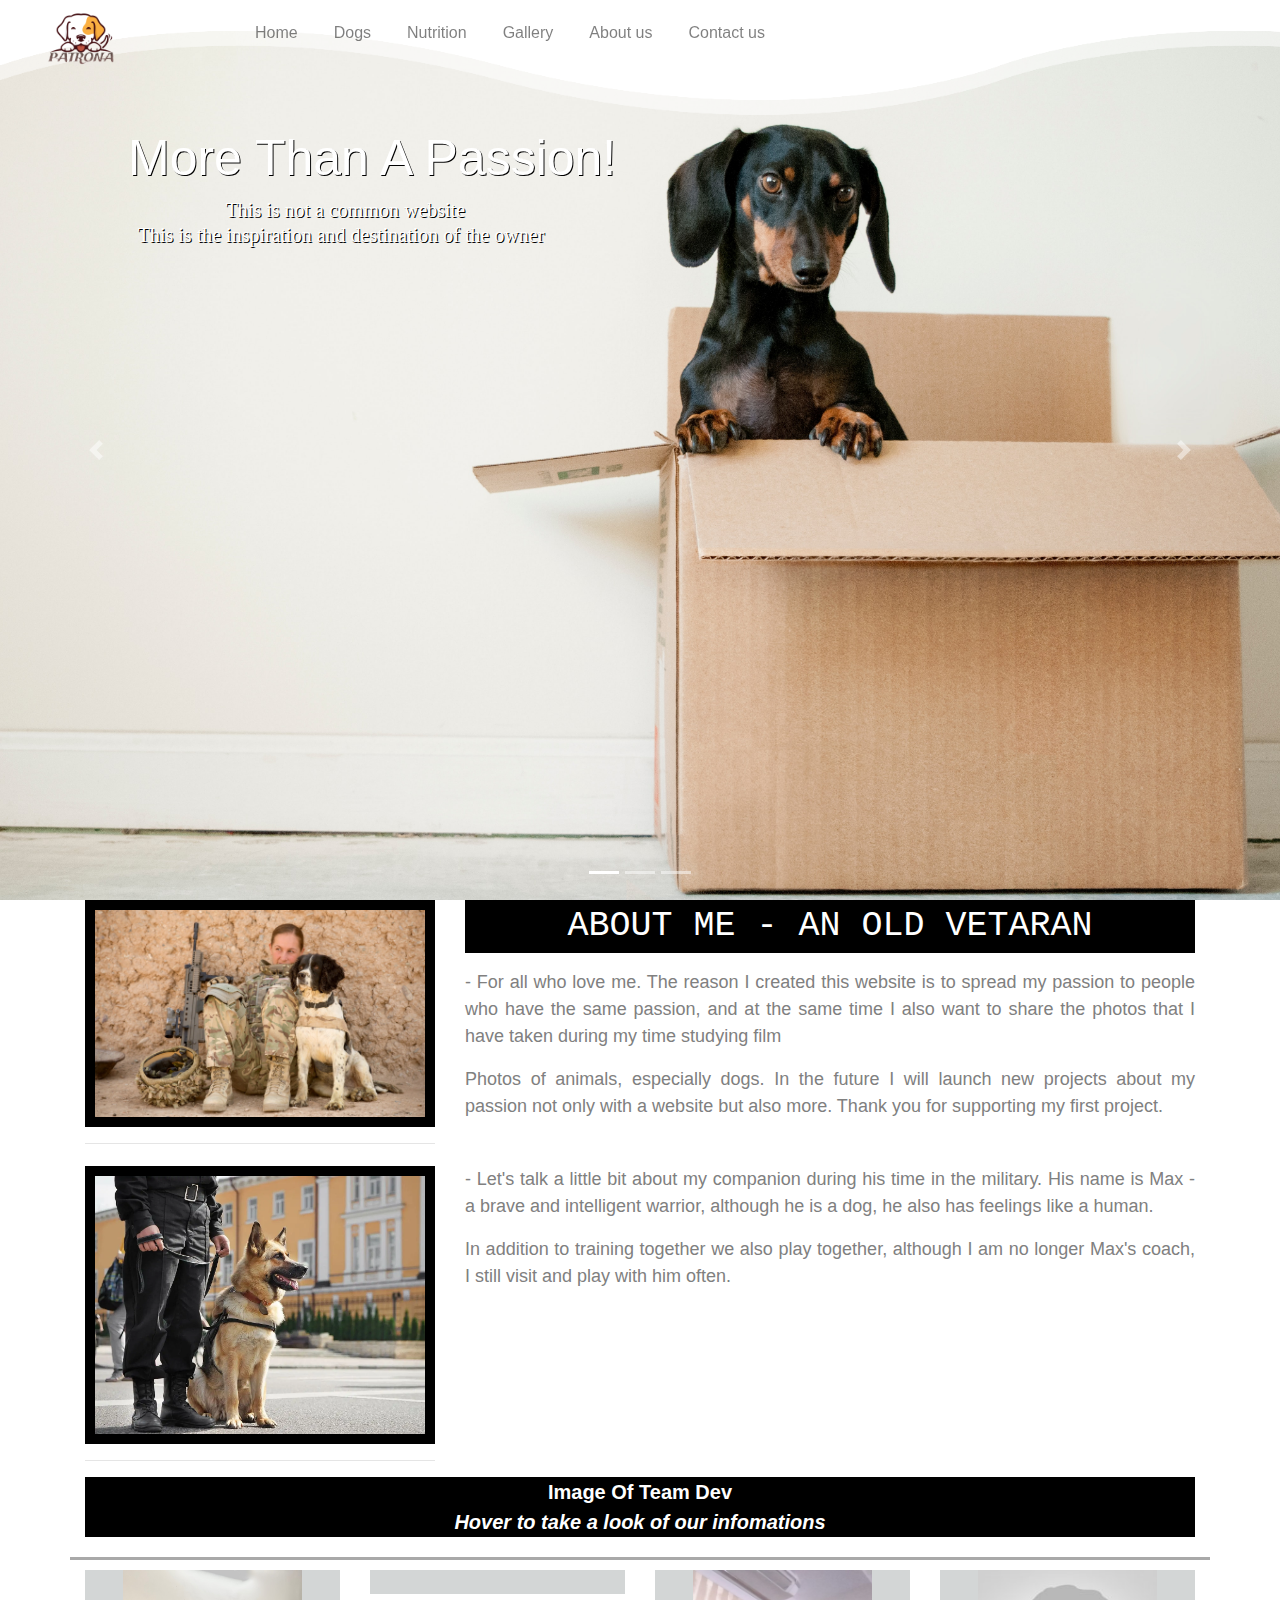
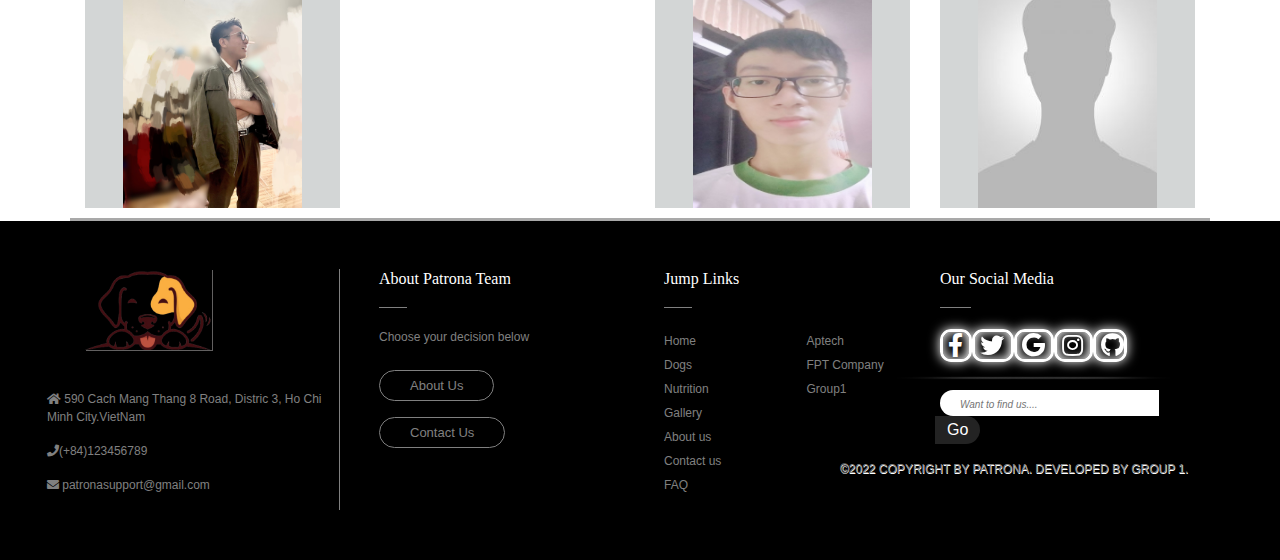
==== aboutus.html @ 2c128107 "push" ====
<!DOCTYPE html>
<html lang="en">

<head>
    <meta charset="UTF-8">
    <meta http-equiv="X-UA-Compatible" content="IE=edge">
    <meta name="viewport" content="width=device-width, initial-scale=1.0">
    <title>Patrona</title>
    <link rel="stylesheet" href="/Home.css">
    <link rel="shortcut icon" href="/image/DOGLOGO.jpg" type="image/jpg">
    <link rel="stylesheet" href="https://cdnjs.cloudflare.com/ajax/libs/font-awesome/5.15.4/css/all.min.css" />
    <link href="//maxcdn.bootstrapcdn.com/bootstrap/4.1.1/css/bootstrap.min.css" rel="stylesheet" id="bootstrap-css">
    <script src="//maxcdn.bootstrapcdn.com/bootstrap/4.1.1/js/bootstrap.min.js"></script>
    <script src="//cdnjs.cloudflare.com/ajax/libs/jquery/3.2.1/jquery.min.js"></script>
    <style>
        .slideamin {
            visibility: hidden;
        }

        .slide {
            animation: slide linear 1s;
            -webkit-animation: slide linear 1s;
            -moz-animation: slide linear 1s;
            -o-animation: slide linear 1s;
            visibility: visible;
        }

        @keyframes slide {
            0% {
                opacity: 0;
                transform: translateY(70%);
            }

            100% {
                opacity: 1;
                transform: translateY(0);
            }
        }

        @-webkit-keyframes slide {
            0% {
                opacity: 0;
                transform: translateY(70%);
            }

            100% {
                opacity: 1;
                transform: translateY(0);
            }
        }

        @-moz-keyframes slide {
            0% {
                opacity: 0;
                transform: translateY(70%);
            }

            100% {
                opacity: 1;
                transform: translateY(0);
            }
        }

        @-o-keyframes slide {
            0% {
                opacity: 0;
                transform: translateY(70%);
            }

            100% {
                opacity: 1;
                transform: translateY(0);
            }
        }

        .carousel-item {
            height: 100vh;
            background: no-repeat center center scroll;
            -webkit-background-size: cover;
            -moz-background-size: cover;
            -o-background-size: cover;
            background-size: cover;
        }


        .nav-link:hover {
            font-variation-settings: "wght" 582;
            letter-spacing: 5px;

        }

        nav {
            position: absolute !important;
            z-index: 150;
            margin-top: -30px;
        }

        section .cloudwave {
            position: absolute;
            left: 0;
            top: 0;
            width: 100%;
            height: 100px;
            background: url(/image/wave_effect.png);
            background-size: 1000px 100px;

        }

        section .cloudwave.wave1 {
            animation: animate 30s linear infinite;
            z-index: 100;
            opacity: 1;
            animation-delay: 0s;
            top: 0px;
        }

        @keyframes animate {
            0% {
                background-position-x: 0;
            }

            100% {
                background-position-x: 1000px;
            }

        }

        section .cloudwave.wave2 {
            animation: animate2 15s linear infinite;
            z-index: 99;
            opacity: 0.5;
            animation-delay: -5s;
            top: 15px;
        }

        @keyframes animate2 {
            0% {
                background-position-x: 0;
            }

            100% {
                background-position-x: -1000px;
            }

        }

        section .cloudwave.wave3 {
            animation: animate3 10s linear infinite;
            z-index: 98;
            opacity: 0.7;
            animation-delay: -4s;
        }

        @keyframes animate3 {
            0% {
                background-position-x: 0;
            }

            100% {
                background-position-x: 1000px;
            }
        }

        /* body */
        .heading>p {

            font-size: 35px;
            font-weight: 200;
            color: rgb(255, 255, 255);
            background: black;
            text-align: center;
            font-family: monospace;
        }

        .headding>p {
            font-size: 20px;
            font-weight: 600;
            color: rgb(255, 255, 255);
            background: black;

        }

        .bio p {
            font-size: 18px;
            color: gray;
            font-weight: 300;
        }

        .rs-img>img,
        .ls-img>img {
            border: 10px solid rgb(0, 0, 0);
        }

        .quote {
            padding: 10% 0;
            text-align: end;
        }

        .quote>blockquote {
            font-size: 50px;
            font-weight: 400;
            font-style: italic;
            color: #000000;
            font-family: 'Segoe UI', Tahoma, Geneva, Verdana, sans-serif;
        }

        .member>p {
            line-height: 5px;
            font-size: 40px;
            letter-spacing: 2px;
        }

        .member-list {
            text-align: center;
            margin-top: 20px;
            border-top: 3px solid darkgrey;
            border-bottom: 3px solid darkgrey;
            padding: 10px 0;
        }

        .arrow {
            opacity: 0;
            transition: all 0.35s;
        }


        .member-btn {
            position: relative;
            padding: 10px 15px;
            font-size: 20px;
            font-weight: 350;
            color: black;
            letter-spacing: 2px;
            text-transform: uppercase;
            transition: all 500ms cubic-bezier(0.77, 0, 0.175, 1);
            cursor: pointer;
            user-select: none;
        }

        .member-btn:before,
        .member-btn:after {
            content: '';
            position: absolute;
            transition: inherit;
            z-index: -1;
        }

        .member-btn:hover .arrow {
            opacity: 1;
        }

        .member-btn:hover {
            color: snow;
            transition-delay: .5s;
        }


        .member-btn:hover:before {
            transition-delay: 0s;
        }

        .member-btn:hover:after {
            background: black;
            transition-delay: .3s;
        }

        .animated-hover:before {
            top: 0;
            left: 50%;
            height: 100%;
            width: 0;
            border: 1px solid black;
            border-left: 0;
            border-right: 0;
        }

        .animated-hover:after {
            bottom: 0;
            left: 0;
            height: 0;
            width: 100%;
            background: black;
        }

        .animated-hover:hover:before {
            left: 0;
            width: 100%;
        }

        .animated-hover:hover:after {
            top: 0;
            height: 100%;
        }


        /* Members ------------------------ */
        .profile-box {
            width: 100%;
            overflow: hidden;
            position: relative;
            background: #d3d6d6;
        }

        .profile-box img {
            width: 70%;
            height: 20px;
            height: auto;
            size: 1px;
        }

        .profile-box .box-content {
            width: 100%;
            height: 100%;
            position: absolute;
            top: 0;
            left: 0;
            transition: all 0.3s ease 0.5s;
        }

        .profile-box:before,
        .profile-box:after,
        .profile-box .box-content:before,
        .profile-box .box-content:after,
        .profile-box .box-overlay {
            content: "";
            width: 50%;
            height: 100%;
            background: rgba(45, 44, 44, 0.6);
            position: absolute;
            top: 0;
            left: 0;
            opacity: 0;
            transform: scale(1.2);
            transition: all 0.3s ease 0.1s;
        }

        .profile-box:after {

            left: 20%;
            transition-delay: 0.2s;
        }

        .profile-box .box-content:before {
            left: 40%;
            transition-delay: 0.3s;
        }

        .profile-box .box-content:after {
            left: 60%;
            transition-delay: 0.4s;
        }

        .profile-box .box-overlay {
            left: 50%;
            transition-delay: 0.5s;
        }

        .profile-box:hover:before,
        .profile-box:hover:after,
        .profile-box:hover .box-content:before,
        .profile-box:hover .box-content:after,
        .profile-box:hover .box-overlay {
            opacity: 1;
            transform: scale(1);
        }

        .profile-box .hidden-content {
            width: 100%;
            color: #fff;
            text-align: center;
            position: absolute;
            top: 50%;
            left: 50%;
            opacity: 0;
            z-index: 1;
            transform: translate(-50%, -50%) scale(1.5);
            transition: all 0.2s ease 0.4s;
        }

        .profile-box:hover .hidden-content {
            opacity: 1;
            transform: translate(-50%, -50%) scale(1);
        }

        .profile-box .fullname {
            font-size: 15px;
            font-weight: 600;
            text-transform: uppercase;
            margin: 0;
        }

        .profile-box .job-title {
            display: inline-block;
            font-size: 13px;
            font-style: italic;
            letter-spacing: 1px;
            text-transform: capitalize;
            margin: 5px 0 15px 0;
        }

        .logo-footer {
            margin-bottom: 40px;
            box-shadow: 1px 1px rgb(98, 96, 96);
        }

        footer {
            color: grey;
        }

        footer .text_footer {
            font-size: 12px;
            font-family: 'Roboto', sans-serif;
        }

        footer h6 {
            font-family: 'Playfair Display', serif;
            margin-bottom: 40px;
            position: relative;
            color: white;
        }

        footer h6:after {
            position: absolute;
            content: "";
            background: gray;
            width: 12%;
            height: 1px;
            left: 0;
            bottom: -20px;
        }

        .btn-footer {
            color: grey;

            text-decoration: none;
            border: 1px solid;
            border-radius: 43px;
            font-size: 13px;
            padding: 7px 30px;
            line-height: 47px;
        }

        .btn-footer:hover {

            text-decoration: none;

        }

        .form-footer input[type="text"] {
            border: none;
            border-radius: 16px 0 0 16px;
            outline: none;
            padding-left: 10px;

        }

        ::placeholder {
            font-size: 10px;
            padding-left: 10px;
            font-style: italic;
        }

        .form-footer input[type="button"] {
            border: none;
            background: #232323;
            margin-left: -5px;
            color: #fff;
            outline: none;
            border-radius: 0 16px 16px 0;
            padding: 2px 12px;
        }

        .social .fa {
            color: grey;
            font-size: 22px;
            padding: 10px 15px;
            background: #3c3c3c;
        }

        footer ul li {
            list-style: none;
            display: block;
        }

        footer ul {
            padding-left: 0;
        }

        footer ul li .text_footer {
            text-decoration: none;
            color: grey;
            text-decoration: none;
        }

        .text_footer:hover {
            text-decoration: none;
            color: #f5f5f5 !important;

        }

        .logo-part {
            border-right: 1px solid grey;
            height: 100%;
        }

        /* text effect */
        *,
        *::before,
        *::after {
            box-sizing: border-box;
        }

        :root {
            --color-firstlayer: #050606;
            --color-secondlayer: #fff4f4;
            --color-thirdlayer: #353434;
            --color-fouthlayer: #3e3e3e;
            --color-fifthlayer: #000000;
        }



        .content {
            display: flex;
            align-content: center;
            justify-content: center;
            margin-top: 1% !important;
        }

        .text_shadows {
            text-shadow: 3px 3px 0 var(--color-secondlayer), 6px 6px 0 var(--color-thirdlayer),
                9px 9px var(--color-fouthlayer), 12px 12px 0 var(--color-fifthlayer);
            font-family: bungee, sans-serif;
            font-weight: 400;
            text-transform: uppercase;
            font-size: calc(2rem + 5vw);
            text-align: center;
            margin: 0;
            color: var(--color-firstlayer);
            color: transparent;
            background-image: linear-gradient(to bottom, white, black);
            background-size: 100px;
            background-clip: text;
            animation: shadows 1.2s ease-in infinite, move 1.2s ease-in infinite;
            letter-spacing: 0.4rem;
            border-radius: 0% 0% 20% 20%;
        }

        @keyframes shadows {
            0% {
                text-shadow: none;
            }

            10% {
                text-shadow: 3px 3px 0 var(--color-secondlayer);
            }

            20% {
                text-shadow: 3px 3px 0 var(--color-secondlayer),
                    6px 6px 0 var(--color-thirdlayer);
            }

            30% {
                text-shadow: 3px 3px 0 var(--color-secondlayer),
                    6px 6px 0 var(--color-thirdlayer), 9px 9px var(--color-fouthlayer);
            }

            40% {
                text-shadow: 3px 3px 0 var(--color-secondlayer),
                    6px 6px 0 var(--color-thirdlayer), 9px 9px var(--color-fouthlayer),
                    12px 12px 0 var(--color-fifthlayer);
            }

            50% {
                text-shadow: 3px 3px 0 var(--color-secondlayer),
                    6px 6px 0 var(--color-thirdlayer), 9px 9px var(--color-fouthlayer),
                    12px 12px 0 var(--color-fifthlayer);
            }

            60% {
                text-shadow: 3px 3px 0 var(--color-secondlayer),
                    6px 6px 0 var(--color-thirdlayer), 9px 9px var(--color-fouthlayer),
                    12px 12px 0 var(--color-fifthlayer);
            }

            70% {
                text-shadow: 3px 3px 0 var(--color-secondlayer),
                    6px 6px 0 var(--color-thirdlayer), 9px 9px var(--color-fouthlayer);
            }

            80% {
                text-shadow: 3px 3px 0 var(--color-secondlayer),
                    6px 6px 0 var(--color-thirdlayer);
            }

            90% {
                text-shadow: 3px 3px 0 var(--color-secondlayer);
            }

            100% {
                text-shadow: none;
            }
        }

        @keyframes move {
            0% {
                transform: translate(0px, 0px);
            }

            40% {
                transform: translate(-12px, -12px);
            }

            50% {
                transform: translate(-12px, -12px);
            }

            60% {
                transform: translate(-12px, -12px);
            }

            100% {
                transform: translate(0px, 0px);
            }
        }


        .bg-grey {
            background: rgba(33, 133, 137, 0.296);
        }



        @import url("https://fonts.googleapis.com/css?family=Raleway");

        :root {
            --glow-color: rgb(255, 255, 255);
        }

        .glowing-btn {
            position: relative;
            color: var(--glow-color);
            cursor: pointer;

            padding-left: 0.2em;
            padding-right: 0em;
            border: 0.15em solid var(--glow-color);
            border-radius: 0.45em;
            background: none;


            font-size: 1.5em;
            font-weight: 900;

            width: 0.5em;

            -webkit-box-shadow: inset 0px 0px 0.5em 0px var(--glow-color),
                0px 0px 0.5em 0px var(--glow-color);
            -moz-box-shadow: inset 0px 0px 0.5em 0px var(--glow-color),
                0px 0px 0.5em 0px var(--glow-color);
            box-shadow: inset 0px 0px 0.5em 0px var(--glow-color),
                0px 0px 0.5em 0px var(--glow-color);
            animation: border-flicker 2s linear infinite;
        }

        .glowing-btn::before {
            content: "";
            position: absolute;
            top: 0;
            bottom: 0;
            left: 0;
            right: 0;
            opacity: 0.7;
            filter: blur(1em);
            transform: translateY(120%) rotateX(95deg) scale(1, 0.35);
            background: var(--glow-color);
            pointer-events: none;
        }

        .glowing-btn::after {
            content: "";
            position: absolute;
            top: 0;
            left: 0;
            right: 0;
            bottom: 0;
            opacity: 0;
            z-index: -1;
            background-color: var(--glow-color);
            box-shadow: 0 0 2em 0.2em var(--glow-color);
            transition: opacity 100ms linear;
        }

        .glowing-btn:hover {
            text-decoration: none;
            color: rgba(255, 255, 255, 0.8);
            text-shadow: none;
            animation: none;
        }

        .glowing-facebook:hover {
            text-decoration: none;
            background-color: blue;
            text-shadow: none;
            animation: none;
        }

        .glowing-twitter:hover {
            text-decoration: none;
            background-color: blue;
            text-shadow: none;
            animation: none;
        }

        .glowing-google:hover {
            text-decoration: none;
            background-image: linear-gradient(to bottom, #ff0000, #FCEE21, #07f11b, #006aff);
            text-shadow: none;
            animation: none;
        }

        .glowing-instagram:hover {
            text-decoration: none;
            background-image: linear-gradient(to right, #ed6ea0, #ec8c69, #f7186a, #FBB03B);
            text-shadow: none;
            animation: none;
        }

        .glowing-github:hover {
            text-decoration: none;
            background-color: black;
            text-shadow: none;
            animation: none;
        }


        .glowing-btn:hover .glowing-txt {
            animation: none;
        }

        .glowing-btn:hover .faulty-letter {
            animation: none;
            text-shadow: none;
            opacity: 1;
        }

        .glowing-btn:hover:before {
            filter: blur(1.5em);
            opacity: 1;
        }

        .glowing-btn:hover:after {
            opacity: 1;
        }

        @keyframes faulty-flicker {
            0% {
                opacity: 0.1;
            }

            2% {
                opacity: 0.1;
            }

            4% {
                opacity: 0.5;
            }

            19% {
                opacity: 0.5;
            }

            21% {
                opacity: 0.1;
            }

            23% {
                opacity: 1;
            }

            80% {
                opacity: 0.5;
            }

            83% {
                opacity: 0.4;
            }

            87% {
                opacity: 1;
            }
        }

        @keyframes text-flicker {
            0% {
                opacity: 0.1;
            }

            2% {
                opacity: 1;
            }

            8% {
                opacity: 0.1;
            }

            9% {
                opacity: 1;
            }

            12% {
                opacity: 0.1;
            }

            20% {
                opacity: 1;
            }

            25% {
                opacity: 0.3;
            }

            30% {
                opacity: 1;
            }

            70% {
                opacity: 0.7;
            }

            72% {
                opacity: 0.2;
            }

            77% {
                opacity: 0.9;
            }

            100% {
                opacity: 0.9;
            }
        }

        @keyframes border-flicker {
            0% {
                opacity: 0.1;
            }

            2% {
                opacity: 1;
            }

            4% {
                opacity: 0.1;
            }

            8% {
                opacity: 1;
            }

            70% {
                opacity: 0.7;
            }

            100% {
                opacity: 1;
            }
        }
    </style>



</head>

<body>
    <header>
        <section>


            <div class="cloudwave wave1"></div>
            <div class="cloudwave wave2"></div>
            <div class="cloudwave wave3"></div>


        </section>
        <nav class=" my-nav navbar navbar-light navbar-expand-lg ">
            <div class="container">


                <a class="navbar-brand" href="#"><img src="/image/Logo.png" alt="" style="width:100px; "
                        class="logo"></a>
                <button class="navbar-toggler" type="button" data-toggle="collapse" data-target="#navbarNav"
                    aria-controls="navbarNav" aria-expanded="false" aria-label="Toggle navigation">
                    <span class="navbar-toggler-icon"></span>
                </button>
                <div class="collapse navbar-collapse" id="navbarNav">
                    <ul class="navbar-nav ml-auto">
                        <li class="nav-item  " style="padding-left: 100px;">
                            <a class="nav-link" href="/index.html">Home <span class="sr-only">(current)</span></a>
                        </li>
                        <li class="nav-item" style="padding-left: 20px;">
                            <a class="nav-link" href="/dogs.html">Dogs</a>
                        </li>
                        <li class="nav-item" style="padding-left: 20px;">
                            <a class="nav-link" href="#">Nutrition</a>
                        </li>
                        <li class="nav-item" style="padding-left: 20px;">
                            <a class="nav-link " href="#">Gallery</a>
                        </li>
                        <li class="nav-item" style="padding-left: 20px;">
                            <a class="nav-link " href="#">About us</a>
                        </li>
                        <li class="nav-item" style="padding-left: 20px;">
                            <a class="nav-link " href="/contactus.html">Contact us</a>
                        </li>
                    </ul>
                </div>
            </div>
        </nav>

        <div id="carouselExampleIndicators" class="carousel slide my-carousel my-carousel" data-ride="carousel">


            <ol class="carousel-indicators">
                <li data-target="#carouselExampleIndicators" data-slide-to="0" class="active"></li>
                <li data-target="#carouselExampleIndicators" data-slide-to="1"></li>
                <li data-target="#carouselExampleIndicators" data-slide-to="2"></li>
            </ol>

            <div class="carousel-inner" role="listbox">
                <div class="carousel-item active   "
                    style="background-image: url(/image/slider1.jpg); color:white;text-shadow:1px 1px black;  ">
                    <h3 style="font-size: 50px;position:absolute;margin-top:10%;margin-left:10%;" class="">More Than A
                        Passion!
                        <p
                            style="font-size: 20px;position:relative;margin-top:2%;margin-left:20%;font-family:Cambria, Cochin, Georgia, Times, 'Times New Roman', serif ;">
                            This is not a common website </p>
                        <p
                            style="font-size: 20px;position:relative;margin-top:-3%;margin-left:2%;font-family:Cambria, Cochin, Georgia, Times, 'Times New Roman', serif ;">
                            This is the inspiration and destination of the owner </p>
                    </h3>

                </div>
                <div class="carousel-item  "
                    style="background-image: url(/image/slider2.jpg); color:white;;text-shadow:1px 1px black;">
                    <h3 style="font-size: 50px;position:absolute;margin-top:20%;margin-left:30%;">Not Only Love, But
                        Also Insight!
                        <p
                            style="font-size: 30px;position:relative;margin-top:0%;margin-left:-8%;font-family:Cambria, Cochin, Georgia, Times, 'Times New Roman', serif ;">
                            Love wouldn't exist without insight, because insight contains love</p>
                    </h3>


                </div>
                <div class="carousel-item "
                    style="background-image: url(/image/slider3.jpg); color:white;;text-shadow:1px 1px black;">
                    <h3 style="font-size: 40px;margin-top:20%;position:absolute;margin-left:36%">No Distance Between Us!
                        <p
                            style="font-size: 30px;position:relative;margin-top:2%;margin-left:-25%;font-family:Cambria, Cochin, Georgia, Times, 'Times New Roman', serif ;">
                            Together we make a strong chain to mount the dog's lovers and
                            beyond</p>
                    </h3>



                </div>
                <a class="carousel-control-prev" href="#carouselExampleIndicators" role="button" data-slide="prev">
                    <span class="carousel-control-prev-icon" aria-hidden="true"></span>
                    <span class="sr-only">Previous</span>
                </a>
                <a class="carousel-control-next" href="#carouselExampleIndicators" role="button" data-slide="next">
                    <span class="carousel-control-next-icon" aria-hidden="true"></span>
                    <span class="sr-only">Next</span>
                </a>
            </div>


    </header>
    <!-- end header  -->
    <div class="section container">
        <div class="row">
            <div class="col-md-4">
                <div class="ls-img">
                    <img src="/image/aboutus.jpg" width="100%" srcset="">
                </div>
                <hr>
            </div>
            <div class="col-md-8">
                <!-- Tiêu đề -->
                <div class="heading">
                    <p>ABOUT ME - AN OLD VETARAN</p>
                </div>

                <div class="bio text-justify"
                    style="  font-family: 'Gill Sans', 'Gill Sans MT', Calibri, 'Trebuchet MS', sans-serif;">
                    <p> <b> - For all who love me. The reason I created this website is to spread my passion to people
                            who
                            have the same passion, and at the same time I also want to share the photos that I have
                            taken
                            during my time studying film</b></p>
                    <p> <b>Photos of animals, especially dogs. In the future I will launch new projects about my passion
                            not
                            only with a website but also more. Thank you for supporting my first project. </b> </p>
                    <div class="text-center margin">
                        <a href="#profile" class="member-btn animated-hover">
                            <span class=" arrow glyphicon glyphicon-chevron-down"
                                style="font-weight: 200; font-size: 18px"></span></a>
                    </div>
                </div>
            </div>
        </div>
    </div>
    <!-- End: Section 2 -->

    <!-- Start: Section 2 -->

    <div class="section container">
        <div class="row">
            <div class="col-md-4">
                <div class="ls-img">
                    <img src="/image/aboutus1.jpg" width="100%" srcset="">
                </div>
                <hr>
            </div>
            <div class="col-md-8">
                <!-- Tiêu đề -->
                <div class="bio text-justify"
                    style="  font-family: 'Gill Sans', 'Gill Sans MT', Calibri, 'Trebuchet MS', sans-serif;">
                    <p> <b> - Let's talk a little bit about my companion during his time in the military. His name is
                            Max -
                            a brave and intelligent warrior, although he is a dog, he also has feelings like a human.
                        </b>
                    </p>
                    <p> <b> In addition to training together we also play together, although I am no longer Max's coach,
                            I
                            still visit and play with him often.</b></p>
                </div>
            </div>
        </div>
    </div>

    <!-- End: Section 2 -->

    <!-- Start: Section 3 -->
    <div id="profile" class="margin container">
        <div class="text-center member">
            <div class="headding">
                <p> Image Of Team Dev <br> <i> Hover to take a look of our infomations</i></p>
            </div>
        </div>
        <div class="row member-list">
            <!-- Member 1 -->
            <div class="col-md-3">
                <div class="profile-box">
                    <img src="/image/Tai.jpg" alt="" srcset="">
                    <div class="box-overlay"></div>
                    <div class="box-content">
                        <div class="hidden-content">
                            <h3 class="fullname">Co Trinh Hien Tai </h3>
                            <span class="job-title">Student1387819</span> <br>
                            <p class="job-title">T1.2208.A0</p> <br>
                            <p class="job-title">Leader</p>
                        </div>
                    </div>
                </div>
            </div>
            <!-- Member 2 -->
            <div class="col-md-3">
                <div class="profile-box">
                    <img src="/image/Khang.png" alt="" srcset="">
                    <div class="box-overlay"></div>
                    <div class="box-content">
                        <div class="hidden-content">
                            <h3 class="fullname">Ho Vi Khang</h3>
                            <p class="job-title">Student1408036</p> <br>
                            <p class="job-title">T1.2208.A0</p> <br>
                            <p class="job-title">Member</p>

                        </div>
                    </div>
                </div>
            </div>
            <!-- Member 3 -->
            <div class="col-md-3">
                <div class="profile-box">
                    <img src="/image/Hao.jpg" alt="" srcset="">
                    <div class="box-overlay"></div>
                    <div class="box-content">
                        <div class="hidden-content">
                            <h3 class="fullname">Nguyen Quang Hao</h3>
                            <span class="job-title">Student1408040</span> <br>
                            <p class="job-title">T1.2208.A0</p> <br>
                            <p class="job-title">Member</p>
                        </div>
                    </div>
                </div>
            </div><!-- Member 4 -->
            <div class="col-md-3">
                <div class="profile-box">
                    <img src="/image/notfound.jpeg" alt="" srcset="">
                    <div class="box-overlay"></div>
                    <div class="box-content">
                        <div class="hidden-content">
                            <h3 class="fullname">Cao Van Chien</h3>
                            <p class="job-title">Student1408030</p> <br>
                            <p class="job-title">T1.2208.A0</p> <br>
                            <p class="job-title">Member</p>

                        </div>
                    </div>
                </div>
            </div>
        </div>
    </div>
    </div>
    </div>
    <footer class="container-fluid py-5" style="background-color:rgb(0, 0, 0);">
        <div class="container">
            <div class="row">
                <div class="col-md-6">
                    <div class="row">
                        <div class="col-md-6 ">
                            <div class="logo-part">
                                <img src="/image/logodog2.png" class="w-50 logo-footer">
                                <p class="text_footer" style=" margin-left:-15%;"><i class="fas fa-home me-3"></i> 590
                                    Cach Mang Thang 8 Road,
                                    Distric 3, Ho Chi Minh
                                    City.VietNam</p>
                                <p class="text_footer" style=" margin-left:-15%;"> <i
                                        class="fas fa-phone me-3"></i>(+84)123456789

                                </p>
                                <p class="text_footer" style=" margin-left:-15%;"> <i class="fas fa-envelope me-3"></i>
                                    patronasupport@gmail.com
                                </p>


                            </div>
                        </div>
                        <div class="col-md-6 px-4">
                            <h6> About Patrona Team</h6>
                            <p class="text_footer">Choose your decision below</p>
                            <a href="/aboutus.html" class="btn-footer"> About Us </a><br>
                            <a href="/contactus.html" class="btn-footer"> Contact Us</a>
                        </div>
                    </div>
                </div>
                <div class="col-md-6">
                    <div class="row">
                        <div class="col-md-6 px-4">
                            <h6> Jump Links</h6>
                            <div class="row ">
                                <div class="col-md-6">
                                    <ul>
                                        <li> <a href="/index.html" class="text_footer"> Home</a> </li>
                                        <li> <a href="/dogs.html" class="text_footer"> Dogs</a> </li>
                                        <li> <a href="/nutrition.html" class="text_footer"> Nutrition</a> </li>
                                        <li> <a href="/gallery.html" class="text_footer"> Gallery</a> </li>
                                        <li> <a href="/aboutus.html" class="text_footer"> About us</a> </li>
                                        <li> <a href="/contactus.html" class="text_footer"> Contact us</a> </li>
                                        <li> <a href="/faq.html" class="text_footer"> FAQ</a> </li>
                                    </ul>
                                </div>

                                <div class="col-md-6 px-4">
                                    <ul>
                                        <li> <a href="https://aptech.fpt.edu.vn/" class="text_footer"> Aptech</a> </li>
                                        <li> <a href="https://fpt.com.vn/vi" class="text_footer"> FPT Company</a> </li>
                                        <li> <a href="#" class="text_footer"> Group1</a> </li>

                                    </ul>

                                </div>
                            </div>
                        </div>
                        <div class="col-md-6 ">
                            <h6> Our Social Media </h6>
                            <div class="social" style="padding-bottom: 10px;">
                                <a href="" class="me-4 text-reset glowing-btn glowing-facebook">
                                    <i class="fab fa-facebook-f"></i>
                                </a>

                                <a href="" class="me-4 text-reset glowing-btn  glowing-twitter">
                                    <i class="fab fa-twitter"></i>
                                </a>

                                <a href="" class="me-4 text-reset glowing-btn glowing-google">
                                    <i class="fab fa-google"></i>
                                </a>

                                <a href="" class="me-4 text-reset glowing-btn glowing-instagram">
                                    <i class="fab fa-instagram"></i>
                                </a>

                                <a href="" class="me-4 text-reset glowing-btn glowing-github">
                                    <i class="fab fa-github"></i>
                                </a>
                            </div>
                            <form class="form-footer my-3">
                                <input type="text" placeholder="Want to find us...." name="search">
                                <input type="button" value="Go">
                            </form>
                            <p class="text_footer"
                                style="font-size: 12px;margin-left:-100px;text-shadow:0.5px 0.5px white;">©2022
                                COPYRIGHT BY
                                PATRONA.
                                DEVELOPED
                                BY
                                GROUP 1. </p>
                        </div>
                    </div>
                </div>
            </div>
        </div>
        </div>
    </footer>
</body>
<script src="https://code.jquery.com/jquery-3.3.1.slim.min.js"
    integrity="sha384-q8i/X+965DzO0rT7abK41JStQIAqVgRVzpbzo5smXKp4YfRvH+8abtTE1Pi6jizo"
    crossorigin="anonymous"></script>
<script src="https://cdnjs.cloudflare.com/ajax/libs/popper.js/1.14.6/umd/popper.min.js"
    integrity="sha384-wHAiFfRlMFy6i5SRaxvfOCifBUQy1xHdJ/yoi7FRNXMRBu5WHdZYu1hA6ZOblgut"
    crossorigin="anonymous"></script>
<script src="https://stackpath.bootstrapcdn.com/bootstrap/4.2.1/js/bootstrap.min.js"
    integrity="sha384-B0UglyR+jN6CkvvICOB2joaf5I4l3gm9GU6Hc1og6Ls7i6U/mkkaduKaBhlAXv9k"
    crossorigin="anonymous"></script>

</html>
---- Home.css ----
.carousel-item {
     height: 100vh;
     background: no-repeat center center scroll;
     -webkit-background-size: cover;
     -moz-background-size: cover;
     -o-background-size: cover;
     background-size: cover;
 }


 .nav-link:hover {
     font-variation-settings: "wght" 582;
     letter-spacing: 5px;

 }

 nav {
     position: absolute !important;
     z-index: 150;
     margin-top: -30px;
 }

 section .cloudwave {
     position: absolute;
     left: 0;
     top: 0;
     width: 100%;
     height: 100px;
     background: url(/image/wave_effect.png);
     background-size: 1000px 100px;

 }

 section .cloudwave.wave1 {
     animation: animate 30s linear infinite;
     z-index: 100;
     opacity: 1;
     animation-delay: 0s;
     top: 0px;
 }

 @keyframes animate {
     0% {
         background-position-x: 0;
     }

     100% {
         background-position-x: 1000px;
     }

 }

 section .cloudwave.wave2 {
     animation: animate2 15s linear infinite;
     z-index: 99;
     opacity: 0.5;
     animation-delay: -5s;
     top: 15px;
 }

 @keyframes animate2 {
     0% {
         background-position-x: 0;
     }

     100% {
         background-position-x: -1000px;
     }

 }

 section .cloudwave.wave3 {
     animation: animate3 10s linear infinite;
     z-index: 98;
     opacity: 0.7;
     animation-delay: -4s;
 }

 @keyframes animate3 {
     0% {
         background-position-x: 0;
     }

     100% {
         background-position-x: 1000px;
     }

 }

 .slideamin {
     visibility: hidden;
 }

 .slide {
     animation: slide linear 1s;
     -webkit-animation: slide linear 1s;
     -moz-animation: slide linear 1s;
     -o-animation: slide linear 1s;
     visibility: visible;
 }

 @keyframes slide {
     0% {
         opacity: 0;
         transform: translateY(70%);
     }

     100% {
         opacity: 1;
         transform: translateY(0);
     }
 }

 @-webkit-keyframes slide {
     0% {
         opacity: 0;
         transform: translateY(70%);
     }

     100% {
         opacity: 1;
         transform: translateY(0);
     }
 }

 @-moz-keyframes slide {
     0% {
         opacity: 0;
         transform: translateY(70%);
     }

     100% {
         opacity: 1;
         transform: translateY(0);
     }
 }

 @-o-keyframes slide {
     0% {
         opacity: 0;
         transform: translateY(70%);
     }

     100% {
         opacity: 1;
         transform: translateY(0);
     }
 }

 /* end header css  */


 @media only screen and (max-width: 600px) {
     .glowing-btn {
         font-size: 1em;
     }
 }

 .aboutthedogs {
     margin-top: 100px
 }

 .box1 img,
 .box1:after,
 .box1:before {
     width: 100%;
     transition: all .3s ease 0s
 }

 .box1 .icon,
 .box2,
 .box3,
 .box4,
 .box5 .icon li a {
     text-align: center
 }

 .box10:after,
 .box10:before,
 .box1:after,
 .box1:before,
 .box2 .inner-content:after,
 .box3:after,
 .box3:before,
 .box4:before,
 .box5:after,
 .box5:before,
 .box6:after,
 .box7:after,
 .box7:before {
     content: ""
 }

 .box1,
 .box11,
 .box12,
 .box13,
 .box14,
 .box16,
 .box17,
 .box18,
 .box2,
 .box20,
 .box21,
 .box3,
 .box4,
 .box5,
 .box5 .icon li a,
 .box6,
 .box7,
 .box8 {
     overflow: hidden
 }

 .box1 .title,
 .box10 .title,
 .box4 .title,
 .box7 .title {
     letter-spacing: 1px
 }

 .box3 .post,
 .box4 .post,
 .box5 .post,
 .box7 .post {
     font-style: italic
 }

 body {
     background-color: #4a4a51
 }

 .mt-30 {
     margin-top: 30px
 }

 .mt-40 {
     margin-top: 40px
 }

 .mb-30 {
     margin-bottom: 30px
 }

 .box1 .icon,
 .box1 .title {
     margin: 0;
     position: absolute
 }

 .box1 {
     box-shadow: 0 0 3px rgba(0, 0, 0, .3);
     position: relative
 }

 .box1:after,
 .box1:before {
     height: 50%;
     background: rgba(0, 0, 0, .5);
     position: absolute;
     top: 0;
     left: 0;
     z-index: 1;
     transform-origin: 100% 0;
     transform: rotateZ(90deg)
 }

 .box1:after {
     top: auto;
     bottom: 0;
     transform-origin: 0 100%
 }

 .box1:hover:after,
 .box1:hover:before {
     transform: rotateZ(0)
 }

 .box1 img {
     height: auto;
     transform: scale(1) rotate(0)
 }

 .box1:hover img {
     filter: sepia(80%);
     transform: scale(1.3) rotate(10deg)
 }

 .box1 .title {
     font-size: 19px;
     font-weight: 600;
     color: rgb(220, 212, 212);
     text-transform: uppercase;
     text-shadow: 0 0 1px #ffffff;
     bottom: 10px;
     left: 10px;
     opacity: 0;
     z-index: 2;
     transform: scale(0);
     transition: all .5s ease .2s
 }

 .box1:hover .title {
     opacity: 1;
     transform: scale(1)
 }

 .box1 .icon {
     padding: 7px 5px;
     list-style: none;
     background: #ff730099;
     border-radius: 0 0 0 10px;
     top: -100%;
     right: 0;
     z-index: 2;
     transition: all .3s ease .2s
 }

 .box1:hover .icon {
     top: 0
 }

 .box1 .icon li {
     display: block;
     margin: 10px 0
 }

 .box1 .icon li a {
     display: block;
     width: 35px;
     height: 35px;
     line-height: 35px;
     border-radius: 50px;
     font-size: 18px;
     color: rgb(224, 220, 220);
     transition: all .3s ease 0s
 }

 .box2 .icon li a,
 .box3 .icon a:hover,
 .box4 .icon li a:hover,
 .box5 .icon li a,
 .box6 .icon li a {
     border-radius: 50px
 }

 .box1 .icon li a:hover {
     color: rgb(79, 70, 70);
     box-shadow: 0 0 10px #000 inset, 0 0 0 3px rgb(255, 250, 250)
 }

 @media only screen and (max-width:990px) {
     .box1 {
         margin-bottom: 30px
     }
 }

 .img-shape {
     border-radius: 100px 0px 0px 0px;
 }



 .card {
     position: absolute;
     border: solid 1px #212121;
     padding: 45px 50px 25px 60px;
     margin-top: 200px;
     background-color: #212121;
     border-radius: 10px;
     color: rgb(255, 255, 255);
 }

 .post-txt {
     font-size: 20px;
     margin-bottom: 0;
 }

 .quote-img {
     position: absolute;
     top: 32px;
     left: 25px;
     width: 30px;
     height: 30px;
 }

 .nice-img {
     width: 20px;
     height: 25px;
     margin-bottom: 7px;
 }

 .arrow-down {
     width: 0;
     height: 0;
     border-left: 25px solid transparent;
     border-right: 25px solid transparent;
     border-top: 20px solid #212121;
     margin-left: 85px;
 }

 .fit-image {
     width: 100%;
     object-fit: cover;
 }

 .profile-pic {
     position: absolute;
     width: 120px;
     height: 120px;
     border-radius: 100%;
     left: -270%;
     margin-top: 10px;
 }

 .profile-name {
     position: absolute;
     font-size: 22px;
     margin-top: 60px;
     left: 210px;
     color: #616161;
 }



 h2 {
     font-size: 5rem;
     text-shadow: 1px 1px #ffffff, -1px 1px #ffffff, 1px -1px #ffffff, -1px -1px #ffffff, 1px 1px 5px #252920;

 }

 .h1,
 .h2,
 .h3,
 .h4,
 .h5,
 .h6,
 h1,
 h2,
 h3,
 h4,
 h5,
 h6 {
     margin-bottom: 1.5rem;
     font-family: "Dosis", sans-serif;
     font-weight: 600;
     line-height: 1.2;


 }

 .client-testimonial .drop-shadow {
     -webkit-filter: drop-shadow(0px 15px 50px rgba(2, 173, 136, 0.2));
     -moz-filter: drop-shadow(0px 15px 50px rgba(2, 173, 136, 0.2));
     -o-filter: drop-shadow(0px 15px 50px rgba(2, 173, 136, 0.2));
     filter: drop-shadow(0px 15px 50px rgba(2, 173, 136, 0.2));
 }

 .bg-5 {
     background-image: url("http://regaltheme.com/tf/multi/rnr/assets/img/bg/5.png");
     background-position: center 65%;
     background-size: auto;
     background-repeat: no-repeat;
 }

 .client-testimonial .client-nav .nav-item {
     position: absolute;
     z-index: 5;
     width: 10.5rem;
 }

 .client-testimonial .client-nav .nav-item:nth-child(1) {
     top: 2.5rem;
     right: 16%;
     width: 7rem;
 }

 .client-testimonial .client-nav .nav-item:nth-child(2) {
     bottom: 3rem;
     right: 0;
 }

 @media (min-width: 1281px) {
     .client-testimonial .client-nav .nav-item:nth-child(2) {
         right: -3rem;
     }
 }

 .client-testimonial .client-nav .nav-item:nth-child(3) {
     bottom: 9rem;
     left: 4%;
 }

 .client-testimonial .client-nav .nav-item:nth-child(4) {
     top: -2rem;
     left: 0;
     width: 7rem;
 }

 @media (min-width: 1281px) {
     .client-testimonial .client-nav .nav-item:nth-child(4) {
         left: -8rem;
     }
 }

 .client-testimonial .client-nav .nav-item:nth-child(5) {
     top: -9rem;
     right: 0;
     width: 7rem;
 }

 @media (min-width: 1281px) {
     .client-testimonial .client-nav .nav-item:nth-child(5) {
         right: -5.5rem;
     }
 }

 @media (max-width: 767.98px) {
     .client-testimonial .client-nav .nav-item {
         position: relative !important;
         top: 0 !important;
         left: 0 !important;
         right: inherit;
         width: 7rem !important;
     }
 }

 .client-testimonial .tab-content .fade {
     -webkit-transition: all 0.4s ease-in;
     -o-transition: all 0.4s ease-in;
     transition: all 0.4s ease-in;
 }

 .client-testimonial .tab-content .client-thumb {
     width: 10.5rem;
 }

 .client-testimonial .tab-content .client-desc {
     -webkit-box-shadow: 0px 15px 50px 0px rgba(115, 115, 115, 0.06);
     box-shadow: 0px 15px 50px 0px rgba(115, 115, 115, 0.06);
     min-height: 21rem;
     padding: 2rem;
 }

 .client-testimonial .tab-content .client-desc h6 {
     font-size: 1.3rem;
 }

 .section-ptb,
 .section-pt,
 .section-pb {
     padding-top: 12rem;
     padding-bottom: 12rem;
 }

 @media (min-width: 768px) and (max-width: 991.98px) {

     .section-ptb,
     .section-pt,
     .section-pb {
         padding-top: 8rem;
         padding-bottom: 8rem;
     }
 }

 @media (max-width: 767.98px) {

     .section-ptb,
     .section-pt,
     .section-pb {
         padding-top: 6rem;
         padding-bottom: 6rem;
     }
 }

 hr.line {
     margin: 0;
     border-color: #1c223a;
     border-width: 1px;
     width: 4.5rem;
 }

 hr.line.line-sm {
     width: 8.6rem;
 }

 hr.line.bw-2 {
     border-width: 2px;
 }

 .mb-5 {
     margin-bottom: 0.5rem !important;
 }

 .mb-80 {
     margin-bottom: 8rem !important;
 }

 .mb-20 {
     margin-bottom: 2rem !important;
 }

 .mb-25 {
     margin-bottom: 2.5rem !important;
 }

 img {
     max-width: 100%;
 }

 .nav-tabs {
     border-bottom: 10px solid #dee2e6;
 }

 .feedback_style {
     font-family: monospace;
 }

 .feedback_style2 {
     font-family: Georgia, 'Times New Roman', Times, serif;
 }

 .medal_icon {
     color: rgb(180, 180, 42);
 }

 .icon_bookmark {
     color: rgb(180, 180, 42);
 }

 /* footer css  */
 .logo-footer {
     margin-bottom: 40px;
     box-shadow: 1px 1px rgb(98, 96, 96);
 }

 footer {
     color: grey;
 }

 footer .text_footer {
     font-size: 12px;
     font-family: 'Roboto', sans-serif;
 }

 footer h6 {
     font-family: 'Playfair Display', serif;
     margin-bottom: 40px;
     position: relative;
     color: white;
 }

 footer h6:after {
     position: absolute;
     content: "";
     background: gray;
     width: 12%;
     height: 1px;
     left: 0;
     bottom: -20px;
 }

 .btn-footer {
     color: grey;

     text-decoration: none;
     border: 1px solid;
     border-radius: 43px;
     font-size: 13px;
     padding: 7px 30px;
     line-height: 47px;
 }

 .btn-footer:hover {

     text-decoration: none;

 }

 .form-footer input[type="text"] {
     border: none;
     border-radius: 16px 0 0 16px;
     outline: none;
     padding-left: 10px;

 }

 ::placeholder {
     font-size: 10px;
     padding-left: 10px;
     font-style: italic;
 }

 .form-footer input[type="button"] {
     border: none;
     background: #232323;
     margin-left: -5px;
     color: #fff;
     outline: none;
     border-radius: 0 16px 16px 0;
     padding: 2px 12px;
 }

 .social .fa {
     color: grey;
     font-size: 22px;
     padding: 10px 15px;
     background: #3c3c3c;
 }

 footer ul li {
     list-style: none;
     display: block;
 }

 footer ul {
     padding-left: 0;
 }

 footer ul li .text_footer {
     text-decoration: none;
     color: grey;
     text-decoration: none;
 }

 .text_footer:hover {
     text-decoration: none;
     color: #f5f5f5 !important;

 }

 .logo-part {
     border-right: 1px solid grey;
     height: 100%;
 }

 /* text effect */
 *,
 *::before,
 *::after {
     box-sizing: border-box;
 }

 :root {
     --color-firstlayer: #050606;
     --color-secondlayer: #fff4f4;
     --color-thirdlayer: #353434;
     --color-fouthlayer: #3e3e3e;
     --color-fifthlayer: #000000;
 }



 .content {
     display: flex;
     align-content: center;
     justify-content: center;
     margin-top: 1% !important;
 }

 .text_shadows {
     text-shadow: 3px 3px 0 var(--color-secondlayer), 6px 6px 0 var(--color-thirdlayer),
         9px 9px var(--color-fouthlayer), 12px 12px 0 var(--color-fifthlayer);
     font-family: bungee, sans-serif;
     font-weight: 400;
     text-transform: uppercase;
     font-size: calc(2rem + 5vw);
     text-align: center;
     margin: 0;
     color: var(--color-firstlayer);
     color: transparent;
     background-image: linear-gradient(to bottom, white, black);
     background-size: 100px;
     background-clip: text;
     animation: shadows 1.2s ease-in infinite, move 1.2s ease-in infinite;
     letter-spacing: 0.4rem;
     border-radius: 0% 0% 20% 20%;
 }

 @keyframes shadows {
     0% {
         text-shadow: none;
     }

     10% {
         text-shadow: 3px 3px 0 var(--color-secondlayer);
     }

     20% {
         text-shadow: 3px 3px 0 var(--color-secondlayer),
             6px 6px 0 var(--color-thirdlayer);
     }

     30% {
         text-shadow: 3px 3px 0 var(--color-secondlayer),
             6px 6px 0 var(--color-thirdlayer), 9px 9px var(--color-fouthlayer);
     }

     40% {
         text-shadow: 3px 3px 0 var(--color-secondlayer),
             6px 6px 0 var(--color-thirdlayer), 9px 9px var(--color-fouthlayer),
             12px 12px 0 var(--color-fifthlayer);
     }

     50% {
         text-shadow: 3px 3px 0 var(--color-secondlayer),
             6px 6px 0 var(--color-thirdlayer), 9px 9px var(--color-fouthlayer),
             12px 12px 0 var(--color-fifthlayer);
     }

     60% {
         text-shadow: 3px 3px 0 var(--color-secondlayer),
             6px 6px 0 var(--color-thirdlayer), 9px 9px var(--color-fouthlayer),
             12px 12px 0 var(--color-fifthlayer);
     }

     70% {
         text-shadow: 3px 3px 0 var(--color-secondlayer),
             6px 6px 0 var(--color-thirdlayer), 9px 9px var(--color-fouthlayer);
     }

     80% {
         text-shadow: 3px 3px 0 var(--color-secondlayer),
             6px 6px 0 var(--color-thirdlayer);
     }

     90% {
         text-shadow: 3px 3px 0 var(--color-secondlayer);
     }

     100% {
         text-shadow: none;
     }
 }

 @keyframes move {
     0% {
         transform: translate(0px, 0px);
     }

     40% {
         transform: translate(-12px, -12px);
     }

     50% {
         transform: translate(-12px, -12px);
     }

     60% {
         transform: translate(-12px, -12px);
     }

     100% {
         transform: translate(0px, 0px);
     }
 }


 .bg-grey {
     background: rgba(33, 133, 137, 0.296);
 }



 @import url("https://fonts.googleapis.com/css?family=Raleway");

 :root {
     --glow-color: rgb(255, 255, 255);
 }

 .glowing-btn {
     position: relative;
     color: var(--glow-color);
     cursor: pointer;

     padding-left: 0.2em;
     padding-right: 0em;
     border: 0.15em solid var(--glow-color);
     border-radius: 0.45em;
     background: none;


     font-size: 1.5em;
     font-weight: 900;

     width: 0.5em;

     -webkit-box-shadow: inset 0px 0px 0.5em 0px var(--glow-color),
         0px 0px 0.5em 0px var(--glow-color);
     -moz-box-shadow: inset 0px 0px 0.5em 0px var(--glow-color),
         0px 0px 0.5em 0px var(--glow-color);
     box-shadow: inset 0px 0px 0.5em 0px var(--glow-color),
         0px 0px 0.5em 0px var(--glow-color);
     animation: border-flicker 2s linear infinite;
 }

 .glowing-btn::before {
     content: "";
     position: absolute;
     top: 0;
     bottom: 0;
     left: 0;
     right: 0;
     opacity: 0.7;
     filter: blur(1em);
     transform: translateY(120%) rotateX(95deg) scale(1, 0.35);
     background: var(--glow-color);
     pointer-events: none;
 }

 .glowing-btn::after {
     content: "";
     position: absolute;
     top: 0;
     left: 0;
     right: 0;
     bottom: 0;
     opacity: 0;
     z-index: -1;
     background-color: var(--glow-color);
     box-shadow: 0 0 2em 0.2em var(--glow-color);
     transition: opacity 100ms linear;
 }

 .glowing-btn:hover {
     text-decoration: none;
     color: rgba(255, 255, 255, 0.8);
     text-shadow: none;
     animation: none;
 }

 .glowing-facebook:hover {
     text-decoration: none;
     background-color: blue;
     text-shadow: none;
     animation: none;
 }

 .glowing-twitter:hover {
     text-decoration: none;
     background-color: blue;
     text-shadow: none;
     animation: none;
 }

 .glowing-google:hover {
     text-decoration: none;
     background-image: linear-gradient(to bottom, #ff0000, #FCEE21, #07f11b, #006aff);
     text-shadow: none;
     animation: none;
 }

 .glowing-instagram:hover {
     text-decoration: none;
     background-image: linear-gradient(to right, #ed6ea0, #ec8c69, #f7186a, #FBB03B);
     text-shadow: none;
     animation: none;
 }

 .glowing-github:hover {
     text-decoration: none;
     background-color: black;
     text-shadow: none;
     animation: none;
 }


 .glowing-btn:hover .glowing-txt {
     animation: none;
 }

 .glowing-btn:hover .faulty-letter {
     animation: none;
     text-shadow: none;
     opacity: 1;
 }

 .glowing-btn:hover:before {
     filter: blur(1.5em);
     opacity: 1;
 }

 .glowing-btn:hover:after {
     opacity: 1;
 }

 @keyframes faulty-flicker {
     0% {
         opacity: 0.1;
     }

     2% {
         opacity: 0.1;
     }

     4% {
         opacity: 0.5;
     }

     19% {
         opacity: 0.5;
     }

     21% {
         opacity: 0.1;
     }

     23% {
         opacity: 1;
     }

     80% {
         opacity: 0.5;
     }

     83% {
         opacity: 0.4;
     }

     87% {
         opacity: 1;
     }
 }

 @keyframes text-flicker {
     0% {
         opacity: 0.1;
     }

     2% {
         opacity: 1;
     }

     8% {
         opacity: 0.1;
     }

     9% {
         opacity: 1;
     }

     12% {
         opacity: 0.1;
     }

     20% {
         opacity: 1;
     }

     25% {
         opacity: 0.3;
     }

     30% {
         opacity: 1;
     }

     70% {
         opacity: 0.7;
     }

     72% {
         opacity: 0.2;
     }

     77% {
         opacity: 0.9;
     }

     100% {
         opacity: 0.9;
     }
 }

 @keyframes border-flicker {
     0% {
         opacity: 0.1;
     }

     2% {
         opacity: 1;
     }

     4% {
         opacity: 0.1;
     }

     8% {
         opacity: 1;
     }

     70% {
         opacity: 0.7;
     }

     100% {
         opacity: 1;
     }
 }
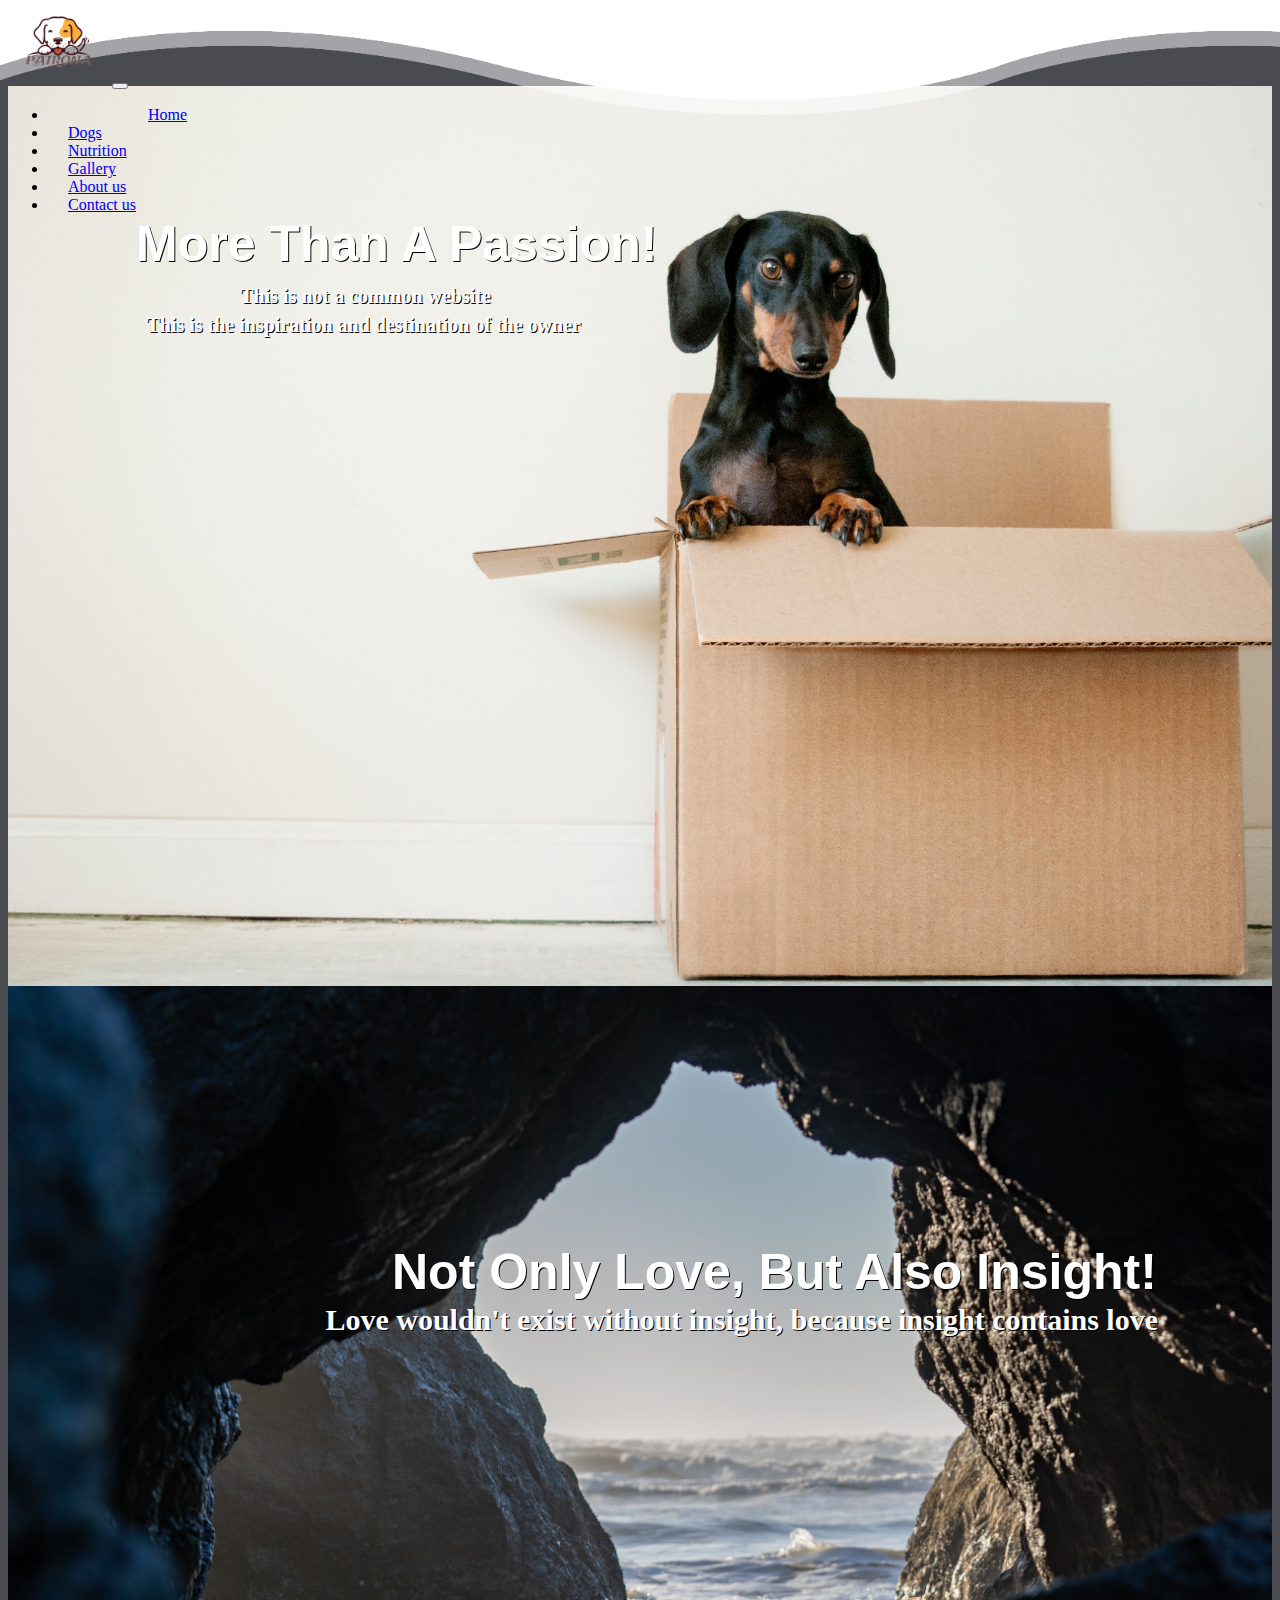
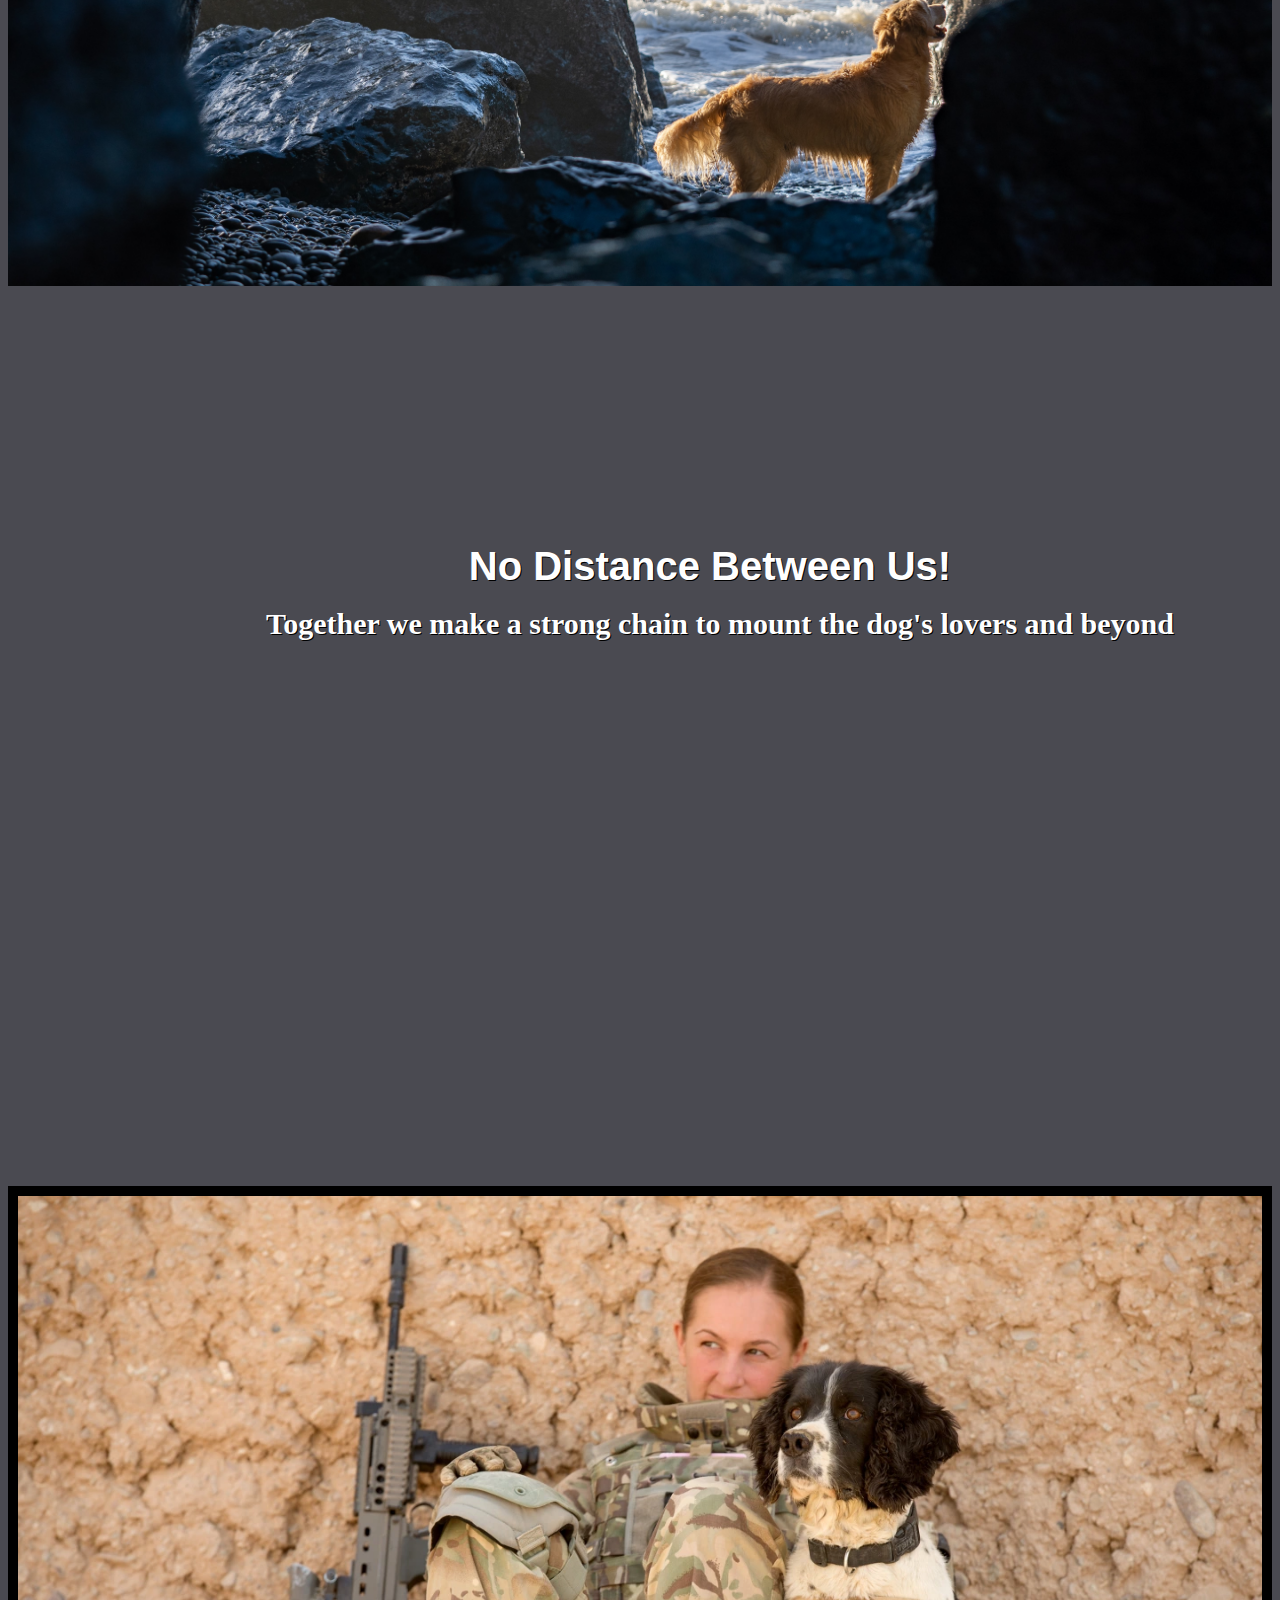
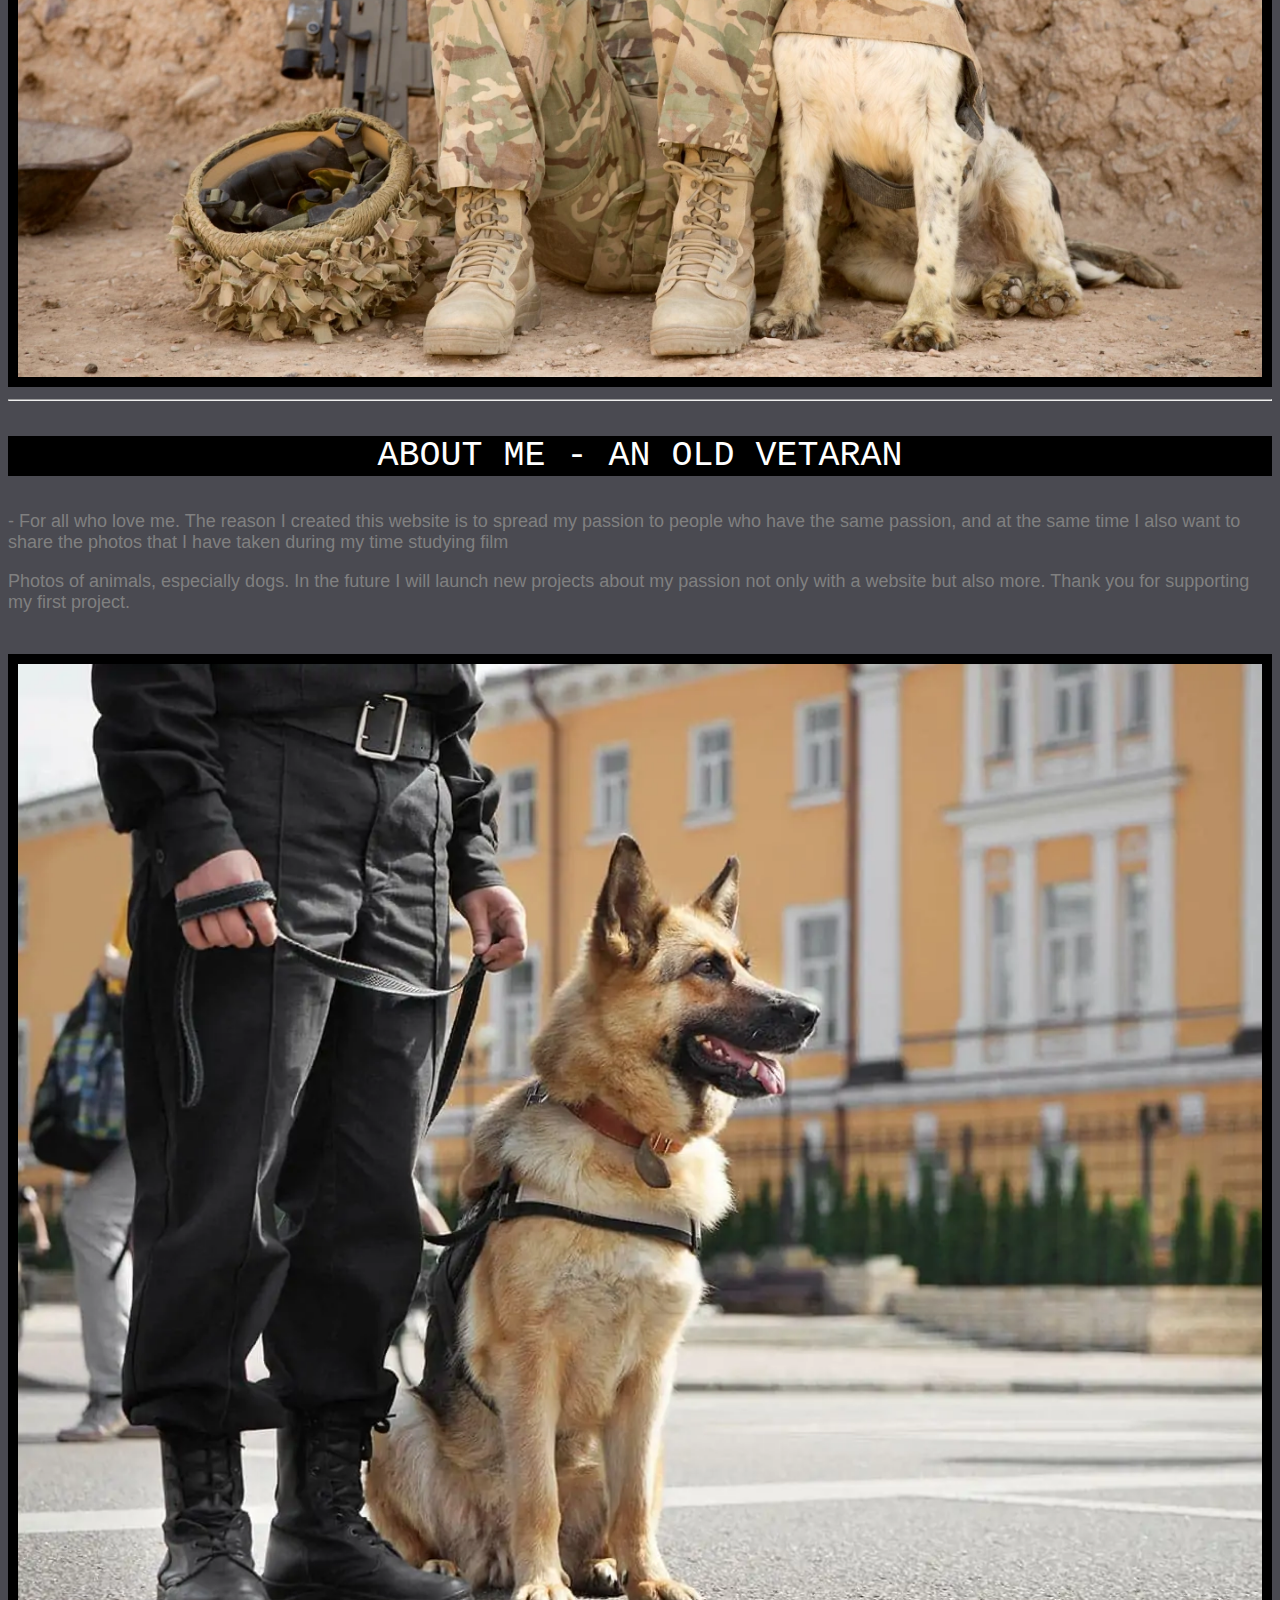
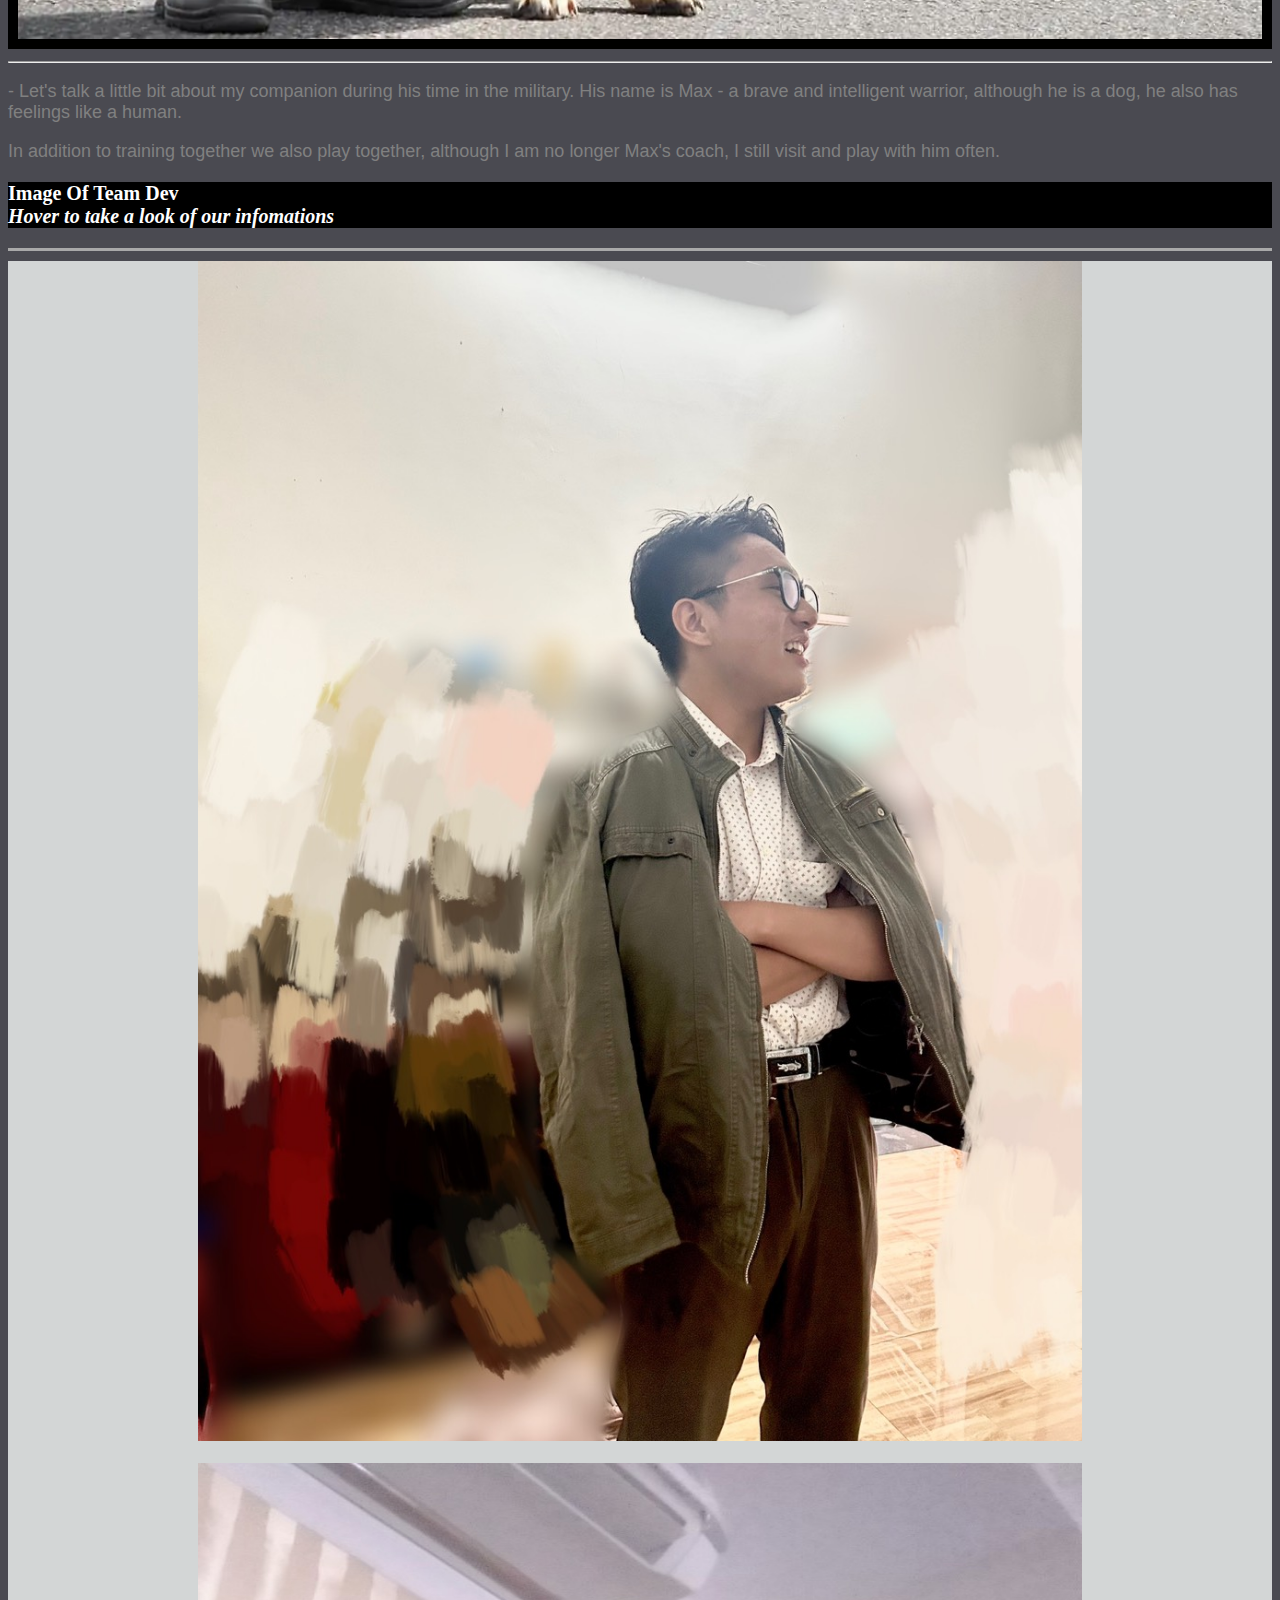
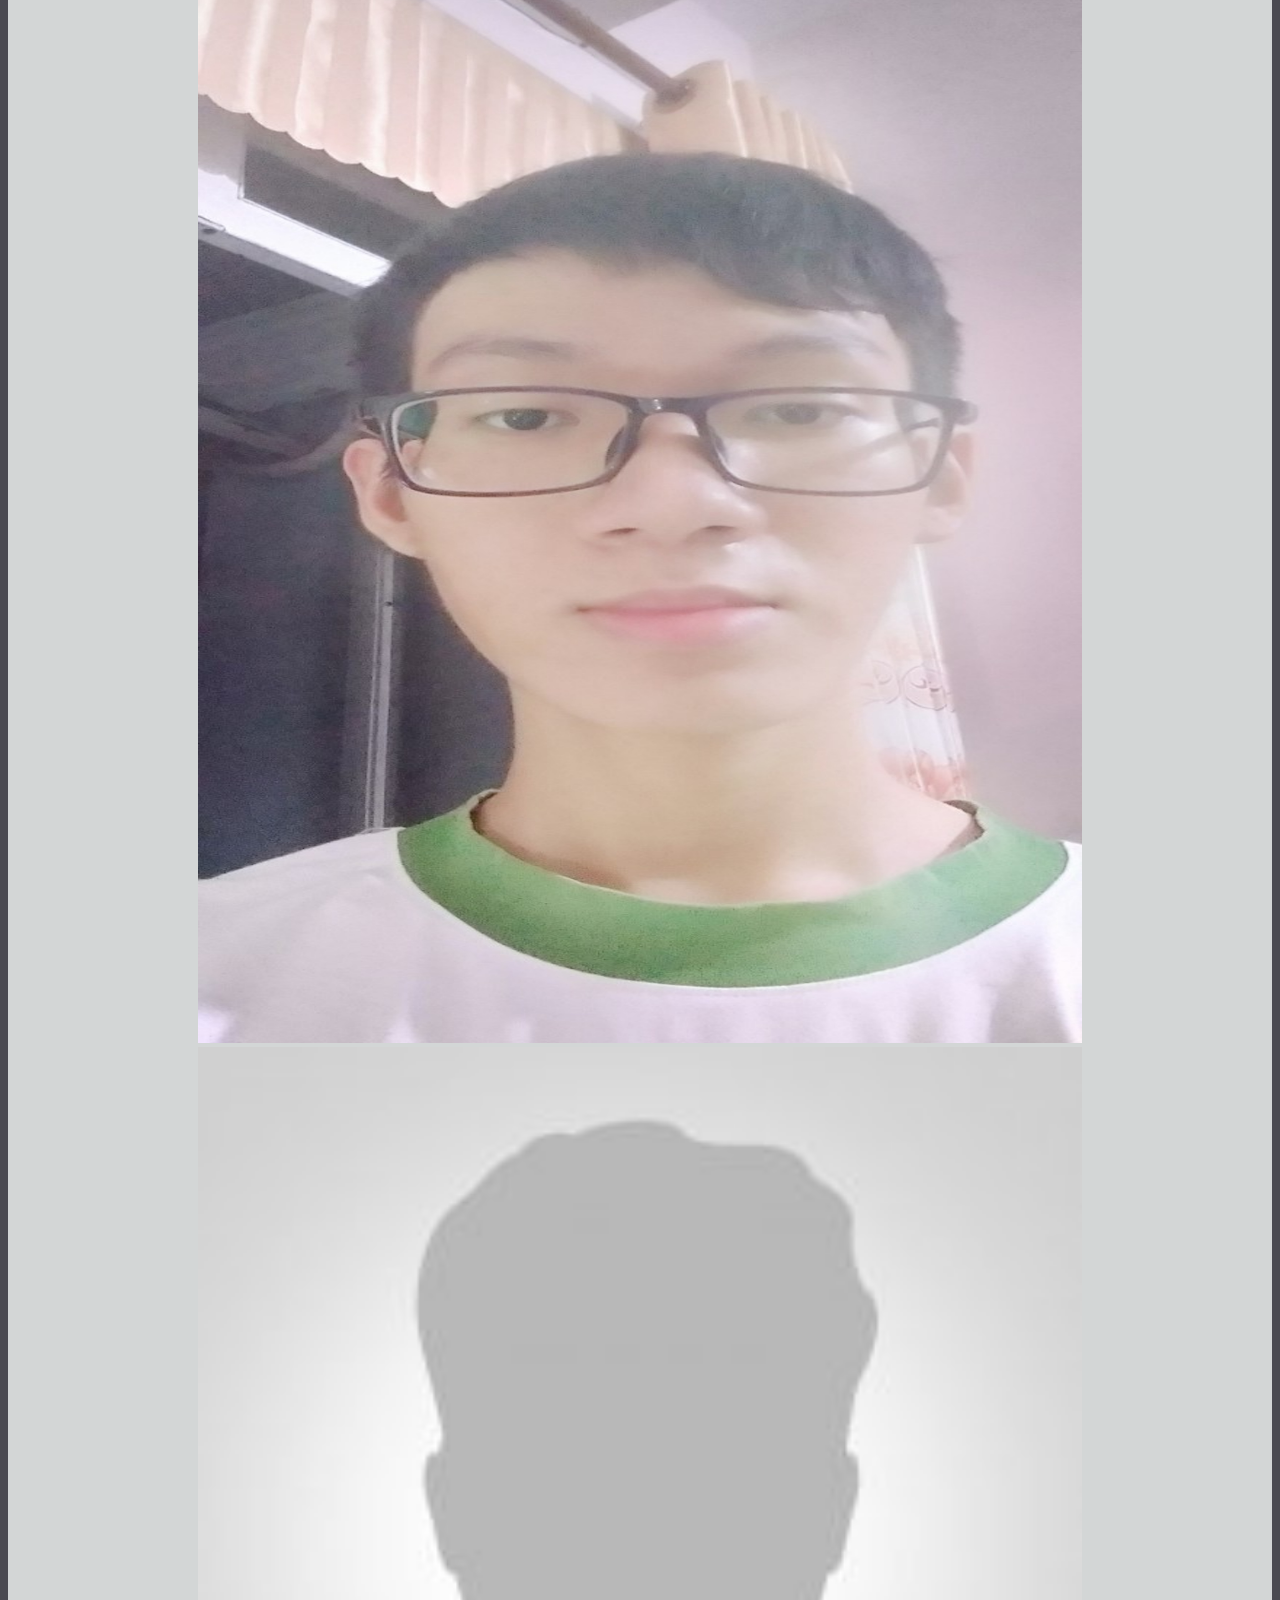
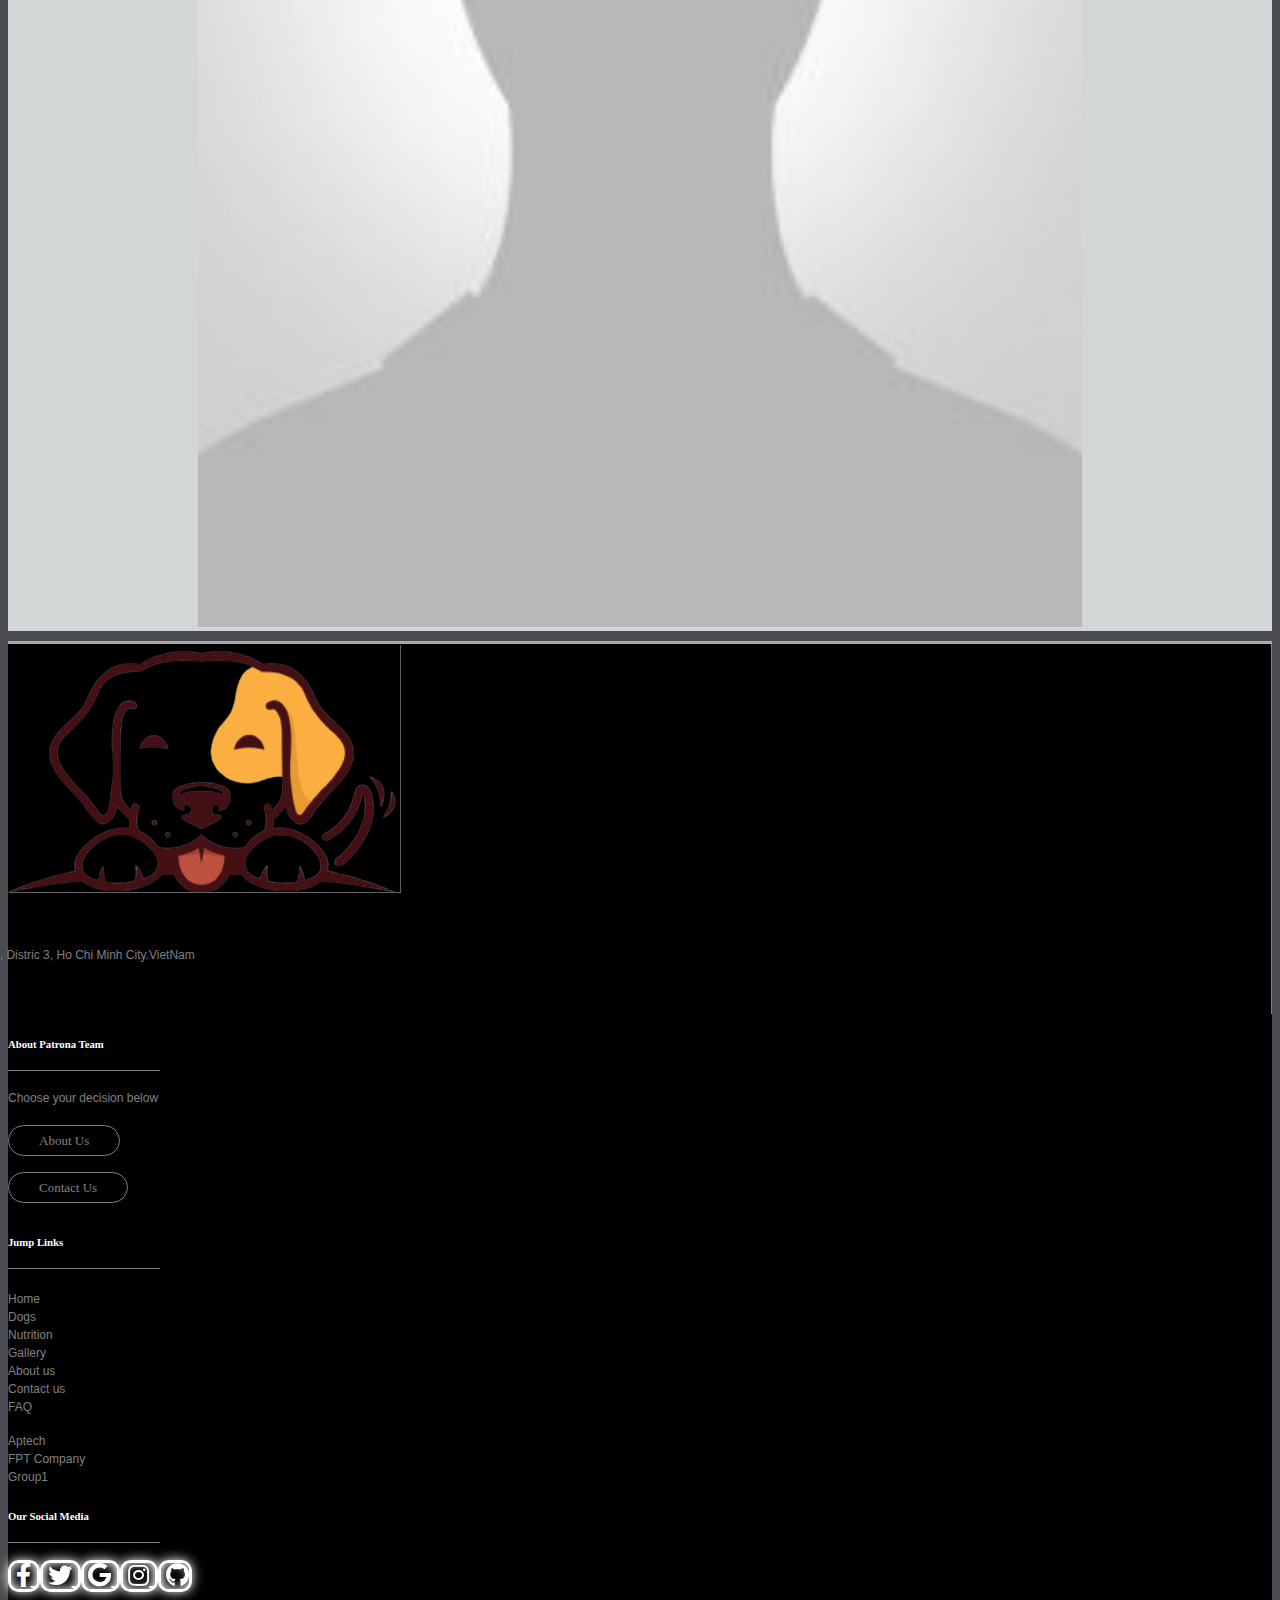
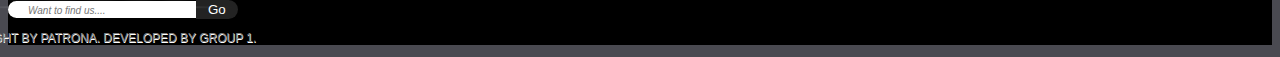
==== commit 2f3fba21: "upload 3" ====
--- a/aboutus.html
+++ b/aboutus.html
@@ -6,12 +6,12 @@
     <meta http-equiv="X-UA-Compatible" content="IE=edge">
     <meta name="viewport" content="width=device-width, initial-scale=1.0">
     <title>Patrona</title>
-    <link rel="stylesheet" href="/Home.css">
-    <link rel="shortcut icon" href="/image/DOGLOGO.jpg" type="image/jpg">
+    <link rel="stylesheet" href="./Home.css">
+    <link rel="shortcut icon" href="./image/DOGLOGO.jpg" type="image/jpg">
     <link rel="stylesheet" href="https://cdnjs.cloudflare.com/ajax/libs/font-awesome/5.15.4/css/all.min.css" />
-    <link href="//maxcdn.bootstrapcdn.com/bootstrap/4.1.1/css/bootstrap.min.css" rel="stylesheet" id="bootstrap-css">
-    <script src="//maxcdn.bootstrapcdn.com/bootstrap/4.1.1/js/bootstrap.min.js"></script>
-    <script src="//cdnjs.cloudflare.com/ajax/libs/jquery/3.2.1/jquery.min.js"></script>
+    <link href="/maxcdn.bootstrapcdn.com/bootstrap/4.1.1/css/bootstrap.min.css" rel="stylesheet" id="bootstrap-css">
+    <script src="/maxcdn.bootstrapcdn.com/bootstrap/4.1.1/js/bootstrap.min.js"></script>
+    <script src="/cdnjs.cloudflare.com/ajax/libs/jquery/3.2.1/jquery.min.js"></script>
     <style>
         .slideamin {
             visibility: hidden;
@@ -887,7 +887,7 @@
             <div class="container">
 
 
-                <a class="navbar-brand" href="#"><img src="/image/Logo.png" alt="" style="width:100px; "
+                <a class="navbar-brand" href="#"><img src="./image/Logo.png" alt="" style="width:100px; "
                         class="logo"></a>
                 <button class="navbar-toggler" type="button" data-toggle="collapse" data-target="#navbarNav"
                     aria-controls="navbarNav" aria-expanded="false" aria-label="Toggle navigation">
@@ -896,10 +896,10 @@
                 <div class="collapse navbar-collapse" id="navbarNav">
                     <ul class="navbar-nav ml-auto">
                         <li class="nav-item  " style="padding-left: 100px;">
-                            <a class="nav-link" href="/index.html">Home <span class="sr-only">(current)</span></a>
+                            <a class="nav-link" href="./index.html">Home <span class="sr-only">(current)</span></a>
                         </li>
                         <li class="nav-item" style="padding-left: 20px;">
-                            <a class="nav-link" href="/dogs.html">Dogs</a>
+                            <a class="nav-link" href="./dogs.html">Dogs</a>
                         </li>
                         <li class="nav-item" style="padding-left: 20px;">
                             <a class="nav-link" href="#">Nutrition</a>
@@ -911,7 +911,7 @@
                             <a class="nav-link " href="#">About us</a>
                         </li>
                         <li class="nav-item" style="padding-left: 20px;">
-                            <a class="nav-link " href="/contactus.html">Contact us</a>
+                            <a class="nav-link " href="./contactus.html">Contact us</a>
                         </li>
                     </ul>
                 </div>
@@ -981,7 +981,7 @@
         <div class="row">
             <div class="col-md-4">
                 <div class="ls-img">
-                    <img src="/image/aboutus.jpg" width="100%" srcset="">
+                    <img src="./image/aboutus.jpg" width="100%" srcset="">
                 </div>
                 <hr>
             </div>
@@ -1018,7 +1018,7 @@
         <div class="row">
             <div class="col-md-4">
                 <div class="ls-img">
-                    <img src="/image/aboutus1.jpg" width="100%" srcset="">
+                    <img src="./image/aboutus1.jpg" width="100%" srcset="">
                 </div>
                 <hr>
             </div>
@@ -1052,7 +1052,7 @@
             <!-- Member 1 -->
             <div class="col-md-3">
                 <div class="profile-box">
-                    <img src="/image/Tai.jpg" alt="" srcset="">
+                    <img src="./image/Tai.jpg" alt="" srcset="">
                     <div class="box-overlay"></div>
                     <div class="box-content">
                         <div class="hidden-content">
@@ -1067,7 +1067,7 @@
             <!-- Member 2 -->
             <div class="col-md-3">
                 <div class="profile-box">
-                    <img src="/image/Khang.png" alt="" srcset="">
+                    <img src="./image/Khang.png" alt="" srcset="">
                     <div class="box-overlay"></div>
                     <div class="box-content">
                         <div class="hidden-content">
@@ -1083,7 +1083,7 @@
             <!-- Member 3 -->
             <div class="col-md-3">
                 <div class="profile-box">
-                    <img src="/image/Hao.jpg" alt="" srcset="">
+                    <img src="./image/Hao.jpg" alt="" srcset="">
                     <div class="box-overlay"></div>
                     <div class="box-content">
                         <div class="hidden-content">
@@ -1097,7 +1097,7 @@
             </div><!-- Member 4 -->
             <div class="col-md-3">
                 <div class="profile-box">
-                    <img src="/image/notfound.jpeg" alt="" srcset="">
+                    <img src="./image/notfound.jpeg" alt="" srcset="">
                     <div class="box-overlay"></div>
                     <div class="box-content">
                         <div class="hidden-content">
@@ -1121,7 +1121,7 @@
                     <div class="row">
                         <div class="col-md-6 ">
                             <div class="logo-part">
-                                <img src="/image/logodog2.png" class="w-50 logo-footer">
+                                <img src="./image/logodog2.png" class="w-50 logo-footer">
                                 <p class="text_footer" style=" margin-left:-15%;"><i class="fas fa-home me-3"></i> 590
                                     Cach Mang Thang 8 Road,
                                     Distric 3, Ho Chi Minh
@@ -1140,8 +1140,8 @@
                         <div class="col-md-6 px-4">
                             <h6> About Patrona Team</h6>
                             <p class="text_footer">Choose your decision below</p>
-                            <a href="/aboutus.html" class="btn-footer"> About Us </a><br>
-                            <a href="/contactus.html" class="btn-footer"> Contact Us</a>
+                            <a href="./aboutus.html" class="btn-footer"> About Us </a><br>
+                            <a href="./contactus.html" class="btn-footer"> Contact Us</a>
                         </div>
                     </div>
                 </div>
@@ -1152,13 +1152,13 @@
                             <div class="row ">
                                 <div class="col-md-6">
                                     <ul>
-                                        <li> <a href="/index.html" class="text_footer"> Home</a> </li>
-                                        <li> <a href="/dogs.html" class="text_footer"> Dogs</a> </li>
-                                        <li> <a href="/nutrition.html" class="text_footer"> Nutrition</a> </li>
-                                        <li> <a href="/gallery.html" class="text_footer"> Gallery</a> </li>
-                                        <li> <a href="/aboutus.html" class="text_footer"> About us</a> </li>
-                                        <li> <a href="/contactus.html" class="text_footer"> Contact us</a> </li>
-                                        <li> <a href="/faq.html" class="text_footer"> FAQ</a> </li>
+                                        <li> <a href="./index.html" class="text_footer"> Home</a> </li>
+                                        <li> <a href="./dogs.html" class="text_footer"> Dogs</a> </li>
+                                        <li> <a href="./nutrition.html" class="text_footer"> Nutrition</a> </li>
+                                        <li> <a href="./gallery.html" class="text_footer"> Gallery</a> </li>
+                                        <li> <a href="./aboutus.html" class="text_footer"> About us</a> </li>
+                                        <li> <a href="./contactus.html" class="text_footer"> Contact us</a> </li>
+                                        <li> <a href="./faq.html" class="text_footer"> FAQ</a> </li>
                                     </ul>
                                 </div>
 
--- a/Home.css
+++ b/Home.css
@@ -26,7 +26,7 @@
      top: 0;
      width: 100%;
      height: 100px;
-     background: url(/image/wave_effect.png);
+     background: url(./image/wave_effect.png);
      background-size: 1000px 100px;
 
  }
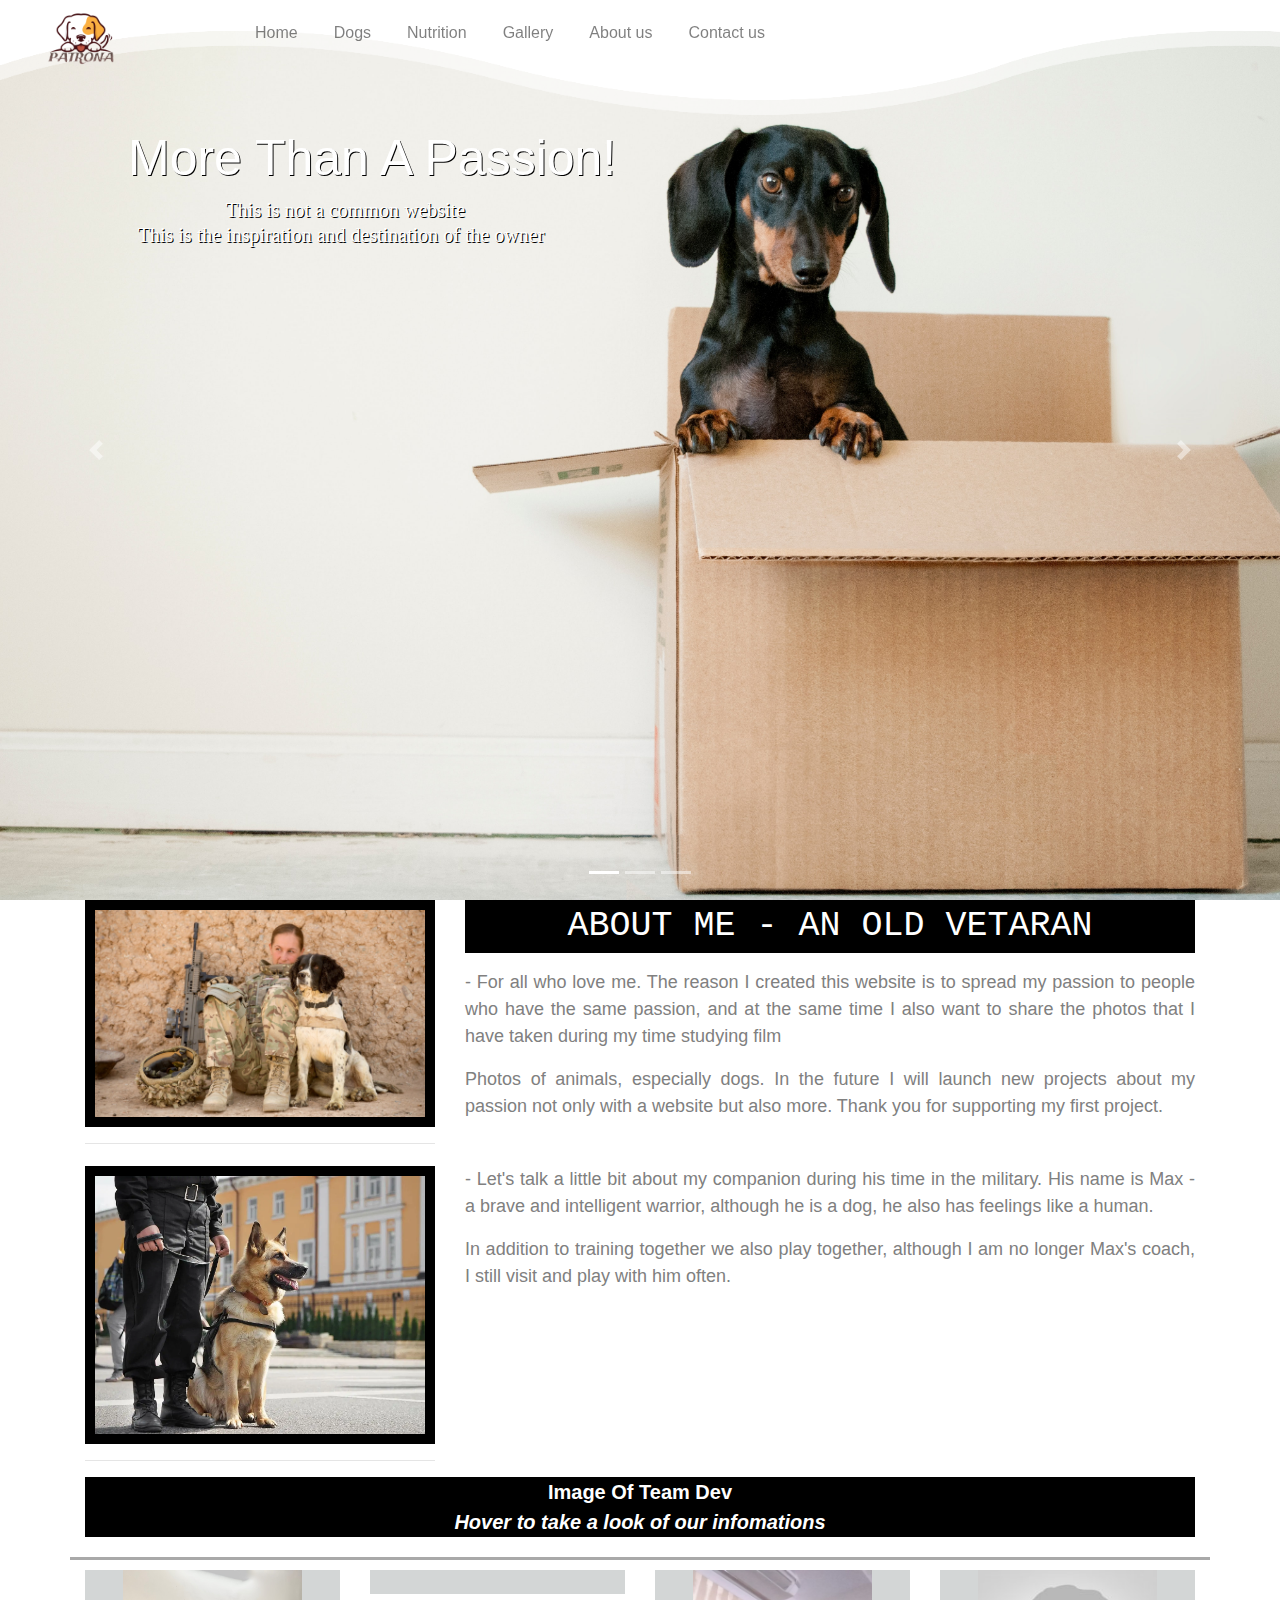
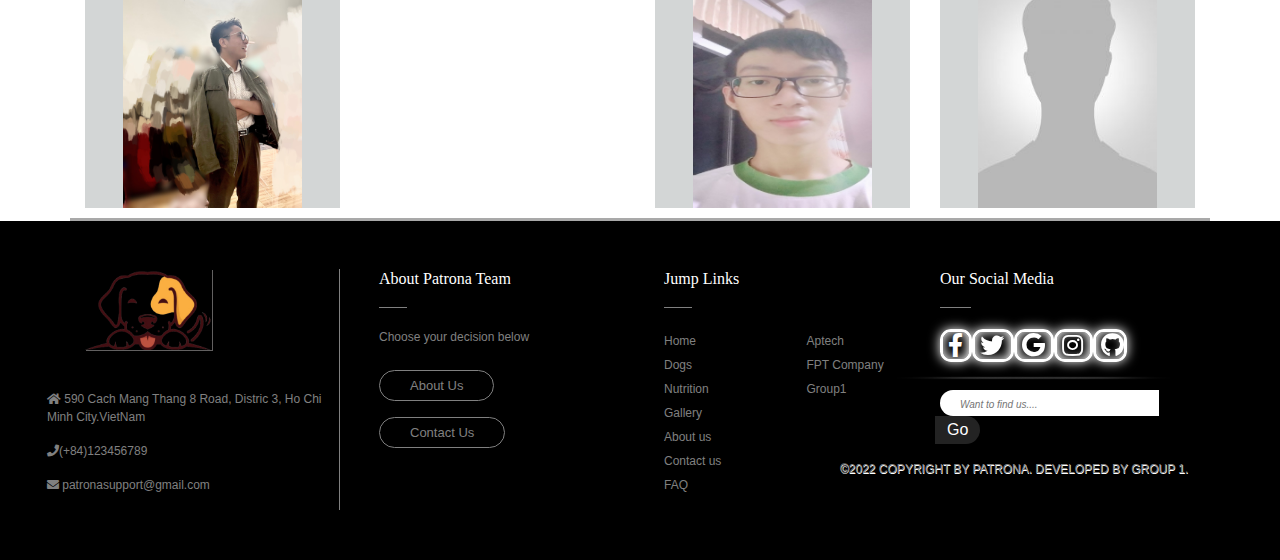
==== commit dd5fff9d: "upload 8" ====
--- a/aboutus.html
+++ b/aboutus.html
@@ -9,9 +9,10 @@
     <link rel="stylesheet" href="./Home.css">
     <link rel="shortcut icon" href="./image/DOGLOGO.jpg" type="image/jpg">
     <link rel="stylesheet" href="https://cdnjs.cloudflare.com/ajax/libs/font-awesome/5.15.4/css/all.min.css" />
-    <link href="/maxcdn.bootstrapcdn.com/bootstrap/4.1.1/css/bootstrap.min.css" rel="stylesheet" id="bootstrap-css">
-    <script src="/maxcdn.bootstrapcdn.com/bootstrap/4.1.1/js/bootstrap.min.js"></script>
-    <script src="/cdnjs.cloudflare.com/ajax/libs/jquery/3.2.1/jquery.min.js"></script>
+    <link href="https://maxcdn.bootstrapcdn.com/bootstrap/4.1.1/css/bootstrap.min.css" rel="stylesheet"
+        id="bootstrap-css">
+    <script src="https://maxcdn.bootstrapcdn.com/bootstrap/4.1.1/js/bootstrap.min.js"></script>
+    <script src="https://cdnjs.cloudflare.com/ajax/libs/jquery/3.2.1/jquery.min.js"></script>
     <style>
         .slideamin {
             visibility: hidden;
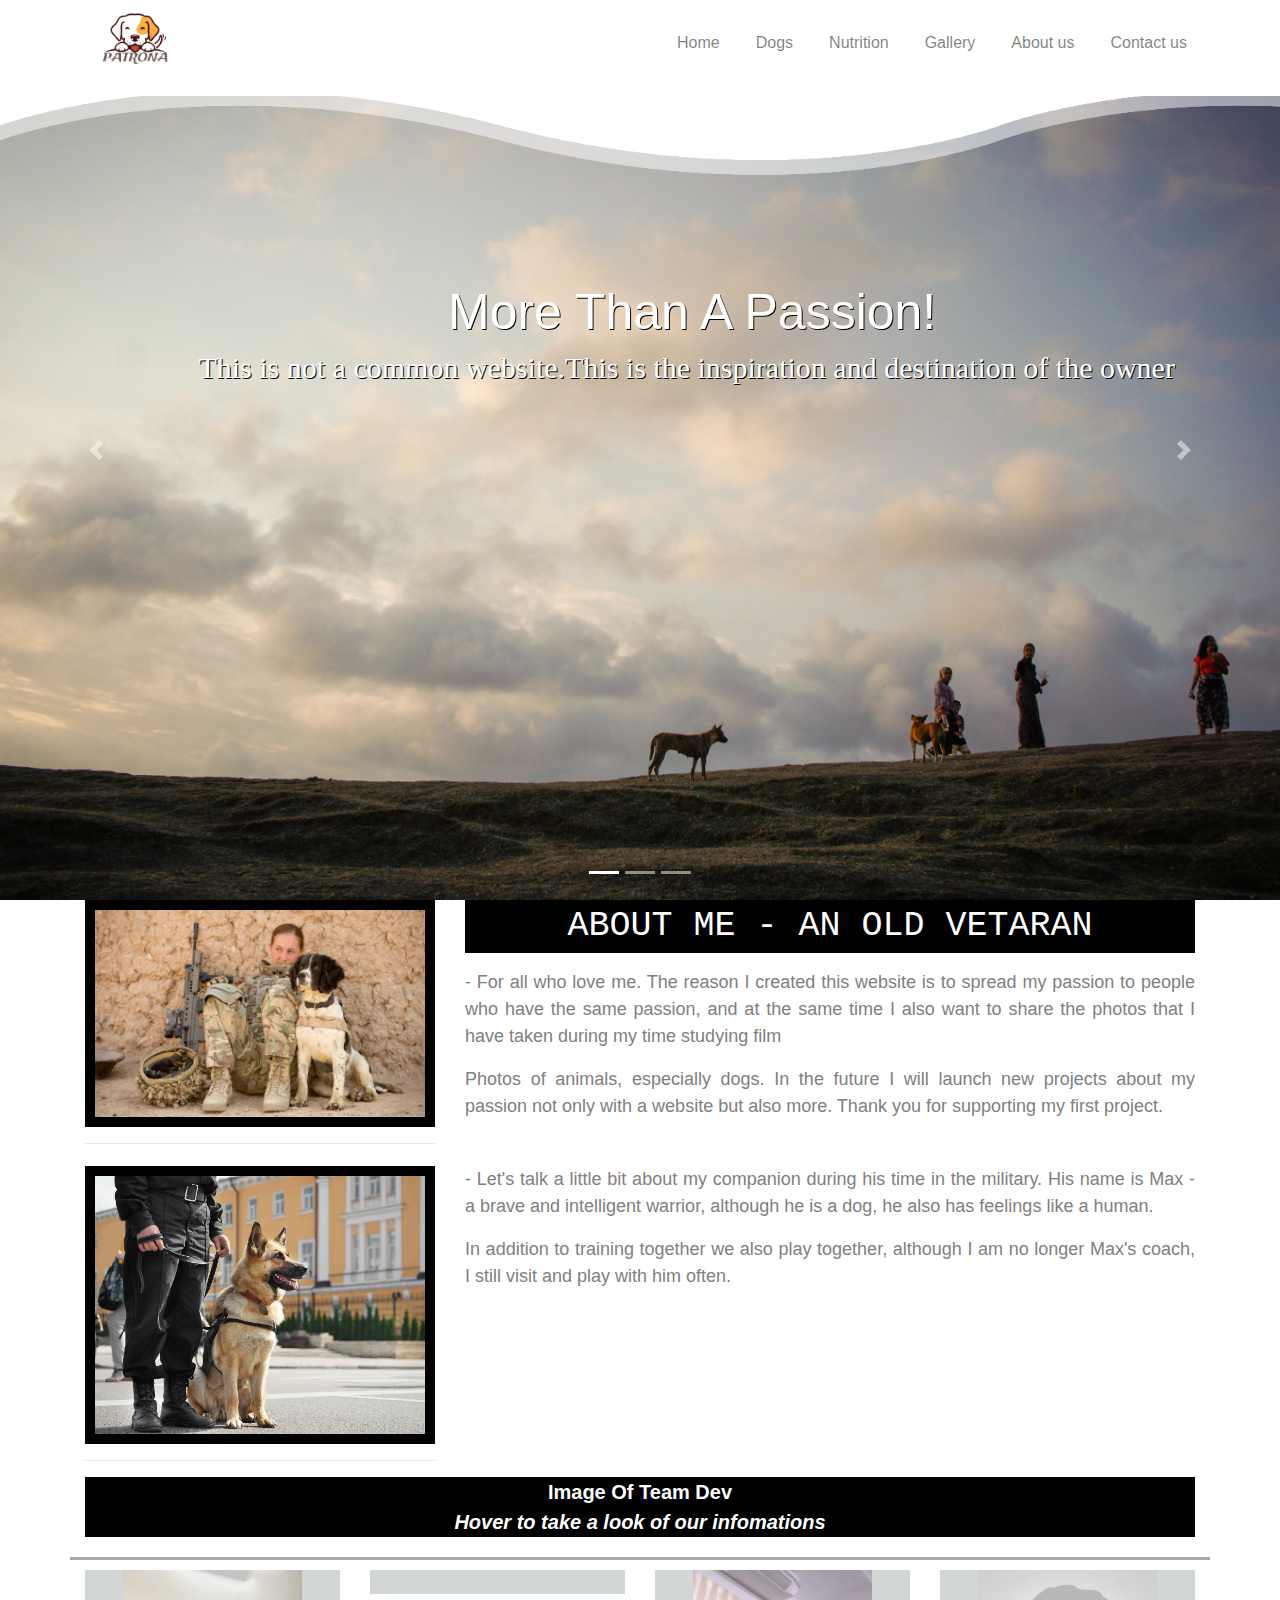
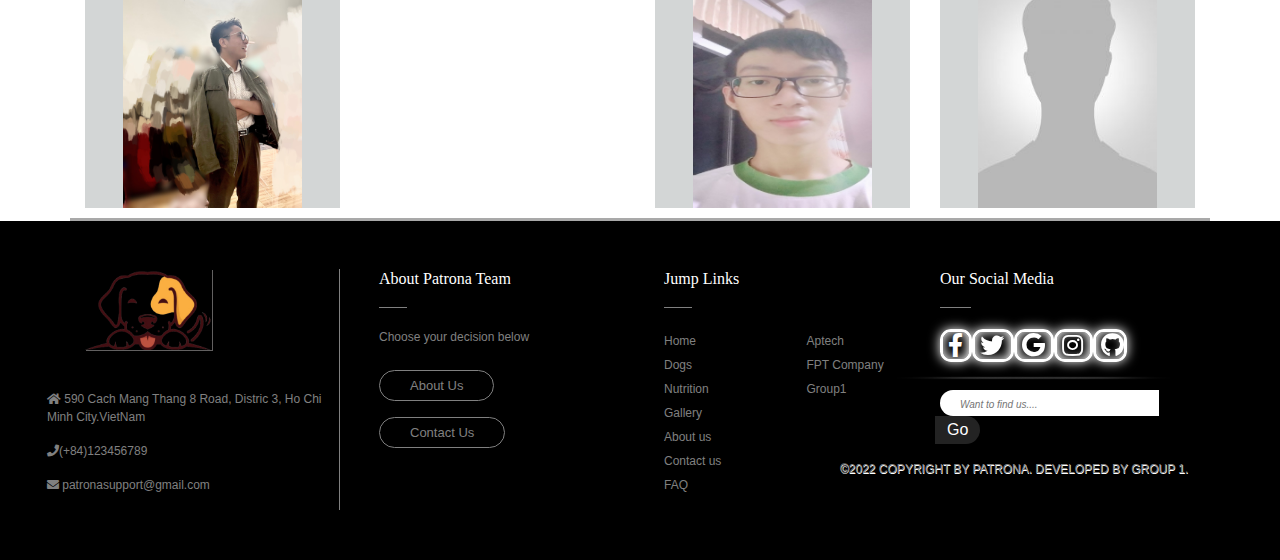
==== commit f95442f0: "upload 11" ====
--- a/aboutus.html
+++ b/aboutus.html
@@ -9,10 +9,13 @@
     <link rel="stylesheet" href="./Home.css">
     <link rel="shortcut icon" href="./image/DOGLOGO.jpg" type="image/jpg">
     <link rel="stylesheet" href="https://cdnjs.cloudflare.com/ajax/libs/font-awesome/5.15.4/css/all.min.css" />
+    <script src="https://code.jquery.com/jquery-3.6.1.js"
+        integrity="sha256-3zlB5s2uwoUzrXK3BT7AX3FyvojsraNFxCc2vC/7pNI=" crossorigin="anonymous"></script>
     <link href="https://maxcdn.bootstrapcdn.com/bootstrap/4.1.1/css/bootstrap.min.css" rel="stylesheet"
         id="bootstrap-css">
     <script src="https://maxcdn.bootstrapcdn.com/bootstrap/4.1.1/js/bootstrap.min.js"></script>
-    <script src="https://cdnjs.cloudflare.com/ajax/libs/jquery/3.2.1/jquery.min.js"></script>
+
+
     <style>
         .slideamin {
             visibility: hidden;
@@ -94,15 +97,16 @@
             position: absolute !important;
             z-index: 150;
             margin-top: -30px;
+
         }
 
         section .cloudwave {
             position: absolute;
             left: 0;
-            top: 0;
+            margin-top: 60px;
             width: 100%;
             height: 100px;
-            background: url(/image/wave_effect.png);
+            background: url(./image/wave_effect.png);
             background-size: 1000px 100px;
 
         }
@@ -160,7 +164,70 @@
             100% {
                 background-position-x: 1000px;
             }
-        }
+
+        }
+
+        .slideamin {
+            visibility: hidden;
+        }
+
+        .slide {
+            animation: slide linear 1s;
+            -webkit-animation: slide linear 1s;
+            -moz-animation: slide linear 1s;
+            -o-animation: slide linear 1s;
+            visibility: visible;
+        }
+
+        @keyframes slide {
+            0% {
+                opacity: 0;
+                transform: translateY(70%);
+            }
+
+            100% {
+                opacity: 1;
+                transform: translateY(0);
+            }
+        }
+
+        @-webkit-keyframes slide {
+            0% {
+                opacity: 0;
+                transform: translateY(70%);
+            }
+
+            100% {
+                opacity: 1;
+                transform: translateY(0);
+            }
+        }
+
+        @-moz-keyframes slide {
+            0% {
+                opacity: 0;
+                transform: translateY(70%);
+            }
+
+            100% {
+                opacity: 1;
+                transform: translateY(0);
+            }
+        }
+
+        @-o-keyframes slide {
+            0% {
+                opacity: 0;
+                transform: translateY(70%);
+            }
+
+            100% {
+                opacity: 1;
+                transform: translateY(0);
+            }
+        }
+
+        /* end header css  */
 
         /* body */
         .heading>p {
@@ -867,6 +934,40 @@
                 opacity: 1;
             }
         }
+
+        /* backtop */
+        .scroll-top {
+            width: 50px;
+            height: 50px;
+            font-size: 1.9rem;
+            color: rgb(247, 247, 247);
+            background-image: linear-gradient(to bottom, rgb(33, 32, 32), rgb(0, 0, 0), rgb(165, 168, 168));
+            border-radius: 50%;
+            cursor: pointer;
+            display: flex;
+            justify-content: center;
+            align-items: center;
+            position: fixed;
+            right: 20px;
+            bottom: 40px;
+            box-shadow: 0px 5px 5px rgb(255, 255, 255);
+            -webkit-transition: all 0.4s ease-out;
+            -moz-transition: all 0.4s ease-out;
+            -o-transition: all 0.4s ease-out;
+            transition: all 0.4s ease-out;
+        }
+
+        .scroll-top:hover {
+            background-color: #f83c3c;
+            box-shadow: 0 2px 4px rgb(255, 0, 0);
+        }
+
+        .not-visible {
+            bottom: -50px;
+            visibility: hidden;
+            -webkit-opacity: 0;
+            opacity: 0;
+        }
     </style>
 
 
@@ -884,34 +985,35 @@
 
 
         </section>
-        <nav class=" my-nav navbar navbar-light navbar-expand-lg ">
+        <nav class=" my-nav navbar navbar-light navbar-expand-lg bg-white  " style="width:100%">
             <div class="container">
 
 
-                <a class="navbar-brand" href="#"><img src="./image/Logo.png" alt="" style="width:100px; "
+                <a class="navbar-brand    " href="#"><img src="./image/Logo.png" alt="" style="width: 100px;   "
                         class="logo"></a>
+
                 <button class="navbar-toggler" type="button" data-toggle="collapse" data-target="#navbarNav"
                     aria-controls="navbarNav" aria-expanded="false" aria-label="Toggle navigation">
                     <span class="navbar-toggler-icon"></span>
                 </button>
                 <div class="collapse navbar-collapse" id="navbarNav">
-                    <ul class="navbar-nav ml-auto">
-                        <li class="nav-item  " style="padding-left: 100px;">
+                    <ul class="navbar-nav ml-auto  ">
+                        <li class="nav-item  " style="padding-top: 20px;">
                             <a class="nav-link" href="./index.html">Home <span class="sr-only">(current)</span></a>
                         </li>
-                        <li class="nav-item" style="padding-left: 20px;">
+                        <li class="nav-item" style="padding-top: 20px;padding-left: 20px;">
                             <a class="nav-link" href="./dogs.html">Dogs</a>
                         </li>
-                        <li class="nav-item" style="padding-left: 20px;">
-                            <a class="nav-link" href="#">Nutrition</a>
+                        <li class="nav-item" style="padding-top: 20px;padding-left: 20px;">
+                            <a class="nav-link" href="./nutrition.html">Nutrition</a>
                         </li>
-                        <li class="nav-item" style="padding-left: 20px;">
-                            <a class="nav-link " href="#">Gallery</a>
+                        <li class="nav-item" style="padding-top: 20px;padding-left: 20px;">
+                            <a class="nav-link " href="./gallery.html">Gallery</a>
                         </li>
-                        <li class="nav-item" style="padding-left: 20px;">
-                            <a class="nav-link " href="#">About us</a>
+                        <li class="nav-item" style="padding-top: 20px;padding-left: 20px;">
+                            <a class="nav-link " href="./aboutus.html">About us</a>
                         </li>
-                        <li class="nav-item" style="padding-left: 20px;">
+                        <li class="nav-item" style="padding-top: 20px;padding-left: 20px;">
                             <a class="nav-link " href="./contactus.html">Contact us</a>
                         </li>
                     </ul>
@@ -930,20 +1032,19 @@
 
             <div class="carousel-inner" role="listbox">
                 <div class="carousel-item active   "
-                    style="background-image: url(/image/slider1.jpg); color:white;text-shadow:1px 1px black;  ">
-                    <h3 style="font-size: 50px;position:absolute;margin-top:10%;margin-left:10%;" class="">More Than A
+                    style="background-image: url(./image/slider1.jpg); color:white;text-shadow:1px 1px black;  ">
+                    <h3 style="font-size: 50px;position:absolute;margin-top:22%;margin-left:35%;" class="">More Than A
                         Passion!
                         <p
-                            style="font-size: 20px;position:relative;margin-top:2%;margin-left:20%;font-family:Cambria, Cochin, Georgia, Times, 'Times New Roman', serif ;">
-                            This is not a common website </p>
-                        <p
-                            style="font-size: 20px;position:relative;margin-top:-3%;margin-left:2%;font-family:Cambria, Cochin, Georgia, Times, 'Times New Roman', serif ;">
-                            This is the inspiration and destination of the owner </p>
+                            style="font-size: 30px;position:relative;margin-top:1%;margin-left:-30%;font-family:Cambria, Cochin, Georgia, Times, 'Times New Roman', serif ;">
+
+
+                            This is not a common website.This is the inspiration and destination of the owner </p>
                     </h3>
 
                 </div>
                 <div class="carousel-item  "
-                    style="background-image: url(/image/slider2.jpg); color:white;;text-shadow:1px 1px black;">
+                    style="background-image: url(./image/slider2.jpg); color:white;;text-shadow:1px 1px black;">
                     <h3 style="font-size: 50px;position:absolute;margin-top:20%;margin-left:30%;">Not Only Love, But
                         Also Insight!
                         <p
@@ -954,14 +1055,13 @@
 
                 </div>
                 <div class="carousel-item "
-                    style="background-image: url(/image/slider3.jpg); color:white;;text-shadow:1px 1px black;">
-                    <h3 style="font-size: 40px;margin-top:20%;position:absolute;margin-left:36%">No Distance Between Us!
+                    style="background-image: url(./image/slider3.jpg); color:white;;text-shadow:1px 1px black;">
+                    <h3 style="font-size: 50px;margin-top:23%;position:absolute;margin-left:36%">No Distance Between Us!
                         <p
-                            style="font-size: 30px;position:relative;margin-top:2%;margin-left:-25%;font-family:Cambria, Cochin, Georgia, Times, 'Times New Roman', serif ;">
+                            style="font-size: 30px;position:relative;margin-top:1%;margin-left:-25%;font-family:Cambria, Cochin, Georgia, Times, 'Times New Roman', serif ;">
                             Together we make a strong chain to mount the dog's lovers and
                             beyond</p>
                     </h3>
-
 
 
                 </div>
@@ -1215,15 +1315,62 @@
         </div>
         </div>
     </footer>
+    <div class="scroll-top not-visible  ">
+        <i class="fa fa-angle-up  "></i>
+    </div>
+
+
+
 </body>
-<script src="https://code.jquery.com/jquery-3.3.1.slim.min.js"
-    integrity="sha384-q8i/X+965DzO0rT7abK41JStQIAqVgRVzpbzo5smXKp4YfRvH+8abtTE1Pi6jizo"
-    crossorigin="anonymous"></script>
-<script src="https://cdnjs.cloudflare.com/ajax/libs/popper.js/1.14.6/umd/popper.min.js"
-    integrity="sha384-wHAiFfRlMFy6i5SRaxvfOCifBUQy1xHdJ/yoi7FRNXMRBu5WHdZYu1hA6ZOblgut"
-    crossorigin="anonymous"></script>
-<script src="https://stackpath.bootstrapcdn.com/bootstrap/4.2.1/js/bootstrap.min.js"
-    integrity="sha384-B0UglyR+jN6CkvvICOB2joaf5I4l3gm9GU6Hc1og6Ls7i6U/mkkaduKaBhlAXv9k"
-    crossorigin="anonymous"></script>
+<script>
+    $(document).ready(function () {
+
+        // Scroll
+        $(window).scroll(function () {
+            if ($(this).scrollTop() > 400) {
+                $('.scroll-top').removeClass('not-visible');
+            } else {
+                $('.scroll-top').addClass('not-visible');
+            }
+        });
+
+        $('.scroll-top').click(function (e) {
+            e.preventDefault();
+            $('html,body').animate({ scrollTop: 0 }, 500);
+        });
+
+        // animation
+        $(window).scroll(function () {
+            $('.slideamin').each(function () {
+                let pos = $(this).offset().top;
+
+                let winTop = $(window).scrollTop();
+                if (pos < winTop + 600) {
+                    $(this).addClass('slide');
+                }
+            });
+        });
+        $(window).scroll(function () {
+            $('.slideamin2').each(function () {
+                let pos = $(this).offset().top;
+
+                let winTop = $(window).scrollTop();
+                if (pos < winTop + 600) {
+                    $(this).addClass('slide2');
+                }
+            });
+        });
+        $(window).scroll(function () {
+            $('.slideamin3').each(function () {
+                let pos = $(this).offset().top;
+
+                let winTop = $(window).scrollTop();
+                if (pos < winTop + 600) {
+                    $(this).addClass('slide3');
+                }
+            });
+        });
+    });</script>
+
 
 </html>--- a/Home.css
+++ b/Home.css
@@ -1,1099 +1,1136 @@
- .carousel-item {
-     height: 100vh;
-     background: no-repeat center center scroll;
-     -webkit-background-size: cover;
-     -moz-background-size: cover;
-     -o-background-size: cover;
-     background-size: cover;
- }
-
-
- .nav-link:hover {
-     font-variation-settings: "wght" 582;
-     letter-spacing: 5px;
-
- }
-
- nav {
-     position: absolute !important;
-     z-index: 150;
-     margin-top: -30px;
- }
-
- section .cloudwave {
-     position: absolute;
-     left: 0;
-     top: 0;
-     width: 100%;
-     height: 100px;
-     background: url(./image/wave_effect.png);
-     background-size: 1000px 100px;
-
- }
-
- section .cloudwave.wave1 {
-     animation: animate 30s linear infinite;
-     z-index: 100;
-     opacity: 1;
-     animation-delay: 0s;
-     top: 0px;
- }
-
- @keyframes animate {
-     0% {
-         background-position-x: 0;
-     }
-
-     100% {
-         background-position-x: 1000px;
-     }
-
- }
-
- section .cloudwave.wave2 {
-     animation: animate2 15s linear infinite;
-     z-index: 99;
-     opacity: 0.5;
-     animation-delay: -5s;
-     top: 15px;
- }
-
- @keyframes animate2 {
-     0% {
-         background-position-x: 0;
-     }
-
-     100% {
-         background-position-x: -1000px;
-     }
-
- }
-
- section .cloudwave.wave3 {
-     animation: animate3 10s linear infinite;
-     z-index: 98;
-     opacity: 0.7;
-     animation-delay: -4s;
- }
-
- @keyframes animate3 {
-     0% {
-         background-position-x: 0;
-     }
-
-     100% {
-         background-position-x: 1000px;
-     }
-
- }
-
- .slideamin {
-     visibility: hidden;
- }
-
- .slide {
-     animation: slide linear 1s;
-     -webkit-animation: slide linear 1s;
-     -moz-animation: slide linear 1s;
-     -o-animation: slide linear 1s;
-     visibility: visible;
- }
-
- @keyframes slide {
-     0% {
-         opacity: 0;
-         transform: translateY(70%);
-     }
-
-     100% {
-         opacity: 1;
-         transform: translateY(0);
-     }
- }
-
- @-webkit-keyframes slide {
-     0% {
-         opacity: 0;
-         transform: translateY(70%);
-     }
-
-     100% {
-         opacity: 1;
-         transform: translateY(0);
-     }
- }
-
- @-moz-keyframes slide {
-     0% {
-         opacity: 0;
-         transform: translateY(70%);
-     }
-
-     100% {
-         opacity: 1;
-         transform: translateY(0);
-     }
- }
-
- @-o-keyframes slide {
-     0% {
-         opacity: 0;
-         transform: translateY(70%);
-     }
-
-     100% {
-         opacity: 1;
-         transform: translateY(0);
-     }
- }
-
- /* end header css  */
-
-
- @media only screen and (max-width: 600px) {
-     .glowing-btn {
-         font-size: 1em;
-     }
- }
-
- .aboutthedogs {
-     margin-top: 100px
- }
-
- .box1 img,
- .box1:after,
- .box1:before {
-     width: 100%;
-     transition: all .3s ease 0s
- }
-
- .box1 .icon,
- .box2,
- .box3,
- .box4,
- .box5 .icon li a {
-     text-align: center
- }
-
- .box10:after,
- .box10:before,
- .box1:after,
- .box1:before,
- .box2 .inner-content:after,
- .box3:after,
- .box3:before,
- .box4:before,
- .box5:after,
- .box5:before,
- .box6:after,
- .box7:after,
- .box7:before {
-     content: ""
- }
-
- .box1,
- .box11,
- .box12,
- .box13,
- .box14,
- .box16,
- .box17,
- .box18,
- .box2,
- .box20,
- .box21,
- .box3,
- .box4,
- .box5,
- .box5 .icon li a,
- .box6,
- .box7,
- .box8 {
-     overflow: hidden
- }
-
- .box1 .title,
- .box10 .title,
- .box4 .title,
- .box7 .title {
-     letter-spacing: 1px
- }
-
- .box3 .post,
- .box4 .post,
- .box5 .post,
- .box7 .post {
-     font-style: italic
- }
-
- body {
-     background-color: #4a4a51
- }
-
- .mt-30 {
-     margin-top: 30px
- }
-
- .mt-40 {
-     margin-top: 40px
- }
-
- .mb-30 {
-     margin-bottom: 30px
- }
-
- .box1 .icon,
- .box1 .title {
-     margin: 0;
-     position: absolute
- }
-
- .box1 {
-     box-shadow: 0 0 3px rgba(0, 0, 0, .3);
-     position: relative
- }
-
- .box1:after,
- .box1:before {
-     height: 50%;
-     background: rgba(0, 0, 0, .5);
-     position: absolute;
-     top: 0;
-     left: 0;
-     z-index: 1;
-     transform-origin: 100% 0;
-     transform: rotateZ(90deg)
- }
-
- .box1:after {
-     top: auto;
-     bottom: 0;
-     transform-origin: 0 100%
- }
-
- .box1:hover:after,
- .box1:hover:before {
-     transform: rotateZ(0)
- }
-
- .box1 img {
-     height: auto;
-     transform: scale(1) rotate(0)
- }
-
- .box1:hover img {
-     filter: sepia(80%);
-     transform: scale(1.3) rotate(10deg)
- }
-
- .box1 .title {
-     font-size: 19px;
-     font-weight: 600;
-     color: rgb(220, 212, 212);
-     text-transform: uppercase;
-     text-shadow: 0 0 1px #ffffff;
-     bottom: 10px;
-     left: 10px;
-     opacity: 0;
-     z-index: 2;
-     transform: scale(0);
-     transition: all .5s ease .2s
- }
-
- .box1:hover .title {
-     opacity: 1;
-     transform: scale(1)
- }
-
- .box1 .icon {
-     padding: 7px 5px;
-     list-style: none;
-     background: #ff730099;
-     border-radius: 0 0 0 10px;
-     top: -100%;
-     right: 0;
-     z-index: 2;
-     transition: all .3s ease .2s
- }
-
- .box1:hover .icon {
-     top: 0
- }
-
- .box1 .icon li {
-     display: block;
-     margin: 10px 0
- }
-
- .box1 .icon li a {
-     display: block;
-     width: 35px;
-     height: 35px;
-     line-height: 35px;
-     border-radius: 50px;
-     font-size: 18px;
-     color: rgb(224, 220, 220);
-     transition: all .3s ease 0s
- }
-
- .box2 .icon li a,
- .box3 .icon a:hover,
- .box4 .icon li a:hover,
- .box5 .icon li a,
- .box6 .icon li a {
-     border-radius: 50px
- }
-
- .box1 .icon li a:hover {
-     color: rgb(79, 70, 70);
-     box-shadow: 0 0 10px #000 inset, 0 0 0 3px rgb(255, 250, 250)
- }
-
- @media only screen and (max-width:990px) {
-     .box1 {
-         margin-bottom: 30px
-     }
- }
-
- .img-shape {
-     border-radius: 100px 0px 0px 0px;
- }
-
-
-
- .card {
-     position: absolute;
-     border: solid 1px #212121;
-     padding: 45px 50px 25px 60px;
-     margin-top: 200px;
-     background-color: #212121;
-     border-radius: 10px;
-     color: rgb(255, 255, 255);
- }
-
- .post-txt {
-     font-size: 20px;
-     margin-bottom: 0;
- }
-
- .quote-img {
-     position: absolute;
-     top: 32px;
-     left: 25px;
-     width: 30px;
-     height: 30px;
- }
-
- .nice-img {
-     width: 20px;
-     height: 25px;
-     margin-bottom: 7px;
- }
-
- .arrow-down {
-     width: 0;
-     height: 0;
-     border-left: 25px solid transparent;
-     border-right: 25px solid transparent;
-     border-top: 20px solid #212121;
-     margin-left: 85px;
- }
-
- .fit-image {
-     width: 100%;
-     object-fit: cover;
- }
-
- .profile-pic {
-     position: absolute;
-     width: 120px;
-     height: 120px;
-     border-radius: 100%;
-     left: -270%;
-     margin-top: 10px;
- }
-
- .profile-name {
-     position: absolute;
-     font-size: 22px;
-     margin-top: 60px;
-     left: 210px;
-     color: #616161;
- }
-
-
-
- h2 {
-     font-size: 5rem;
-     text-shadow: 1px 1px #ffffff, -1px 1px #ffffff, 1px -1px #ffffff, -1px -1px #ffffff, 1px 1px 5px #252920;
-
- }
-
- .h1,
- .h2,
- .h3,
- .h4,
- .h5,
- .h6,
- h1,
- h2,
- h3,
- h4,
- h5,
- h6 {
-     margin-bottom: 1.5rem;
-     font-family: "Dosis", sans-serif;
-     font-weight: 600;
-     line-height: 1.2;
-
-
- }
-
- .client-testimonial .drop-shadow {
-     -webkit-filter: drop-shadow(0px 15px 50px rgba(2, 173, 136, 0.2));
-     -moz-filter: drop-shadow(0px 15px 50px rgba(2, 173, 136, 0.2));
-     -o-filter: drop-shadow(0px 15px 50px rgba(2, 173, 136, 0.2));
-     filter: drop-shadow(0px 15px 50px rgba(2, 173, 136, 0.2));
- }
-
- .bg-5 {
-     background-image: url("http://regaltheme.com/tf/multi/rnr/assets/img/bg/5.png");
-     background-position: center 65%;
-     background-size: auto;
-     background-repeat: no-repeat;
- }
-
- .client-testimonial .client-nav .nav-item {
-     position: absolute;
-     z-index: 5;
-     width: 10.5rem;
- }
-
- .client-testimonial .client-nav .nav-item:nth-child(1) {
-     top: 2.5rem;
-     right: 16%;
-     width: 7rem;
- }
-
- .client-testimonial .client-nav .nav-item:nth-child(2) {
-     bottom: 3rem;
-     right: 0;
- }
-
- @media (min-width: 1281px) {
-     .client-testimonial .client-nav .nav-item:nth-child(2) {
-         right: -3rem;
-     }
- }
-
- .client-testimonial .client-nav .nav-item:nth-child(3) {
-     bottom: 9rem;
-     left: 4%;
- }
-
- .client-testimonial .client-nav .nav-item:nth-child(4) {
-     top: -2rem;
-     left: 0;
-     width: 7rem;
- }
-
- @media (min-width: 1281px) {
-     .client-testimonial .client-nav .nav-item:nth-child(4) {
-         left: -8rem;
-     }
- }
-
- .client-testimonial .client-nav .nav-item:nth-child(5) {
-     top: -9rem;
-     right: 0;
-     width: 7rem;
- }
-
- @media (min-width: 1281px) {
-     .client-testimonial .client-nav .nav-item:nth-child(5) {
-         right: -5.5rem;
-     }
- }
-
- @media (max-width: 767.98px) {
-     .client-testimonial .client-nav .nav-item {
-         position: relative !important;
-         top: 0 !important;
-         left: 0 !important;
-         right: inherit;
-         width: 7rem !important;
-     }
- }
-
- .client-testimonial .tab-content .fade {
-     -webkit-transition: all 0.4s ease-in;
-     -o-transition: all 0.4s ease-in;
-     transition: all 0.4s ease-in;
- }
-
- .client-testimonial .tab-content .client-thumb {
-     width: 10.5rem;
- }
-
- .client-testimonial .tab-content .client-desc {
-     -webkit-box-shadow: 0px 15px 50px 0px rgba(115, 115, 115, 0.06);
-     box-shadow: 0px 15px 50px 0px rgba(115, 115, 115, 0.06);
-     min-height: 21rem;
-     padding: 2rem;
- }
-
- .client-testimonial .tab-content .client-desc h6 {
-     font-size: 1.3rem;
- }
-
- .section-ptb,
- .section-pt,
- .section-pb {
-     padding-top: 12rem;
-     padding-bottom: 12rem;
- }
-
- @media (min-width: 768px) and (max-width: 991.98px) {
-
-     .section-ptb,
-     .section-pt,
-     .section-pb {
-         padding-top: 8rem;
-         padding-bottom: 8rem;
-     }
- }
-
- @media (max-width: 767.98px) {
-
-     .section-ptb,
-     .section-pt,
-     .section-pb {
-         padding-top: 6rem;
-         padding-bottom: 6rem;
-     }
- }
-
- hr.line {
-     margin: 0;
-     border-color: #1c223a;
-     border-width: 1px;
-     width: 4.5rem;
- }
-
- hr.line.line-sm {
-     width: 8.6rem;
- }
-
- hr.line.bw-2 {
-     border-width: 2px;
- }
-
- .mb-5 {
-     margin-bottom: 0.5rem !important;
- }
-
- .mb-80 {
-     margin-bottom: 8rem !important;
- }
-
- .mb-20 {
-     margin-bottom: 2rem !important;
- }
-
- .mb-25 {
-     margin-bottom: 2.5rem !important;
- }
-
- img {
-     max-width: 100%;
- }
-
- .nav-tabs {
-     border-bottom: 10px solid #dee2e6;
- }
-
- .feedback_style {
-     font-family: monospace;
- }
-
- .feedback_style2 {
-     font-family: Georgia, 'Times New Roman', Times, serif;
- }
-
- .medal_icon {
-     color: rgb(180, 180, 42);
- }
-
- .icon_bookmark {
-     color: rgb(180, 180, 42);
- }
-
- /* footer css  */
- .logo-footer {
-     margin-bottom: 40px;
-     box-shadow: 1px 1px rgb(98, 96, 96);
- }
-
- footer {
-     color: grey;
- }
-
- footer .text_footer {
-     font-size: 12px;
-     font-family: 'Roboto', sans-serif;
- }
-
- footer h6 {
-     font-family: 'Playfair Display', serif;
-     margin-bottom: 40px;
-     position: relative;
-     color: white;
- }
-
- footer h6:after {
-     position: absolute;
-     content: "";
-     background: gray;
-     width: 12%;
-     height: 1px;
-     left: 0;
-     bottom: -20px;
- }
-
- .btn-footer {
-     color: grey;
-
-     text-decoration: none;
-     border: 1px solid;
-     border-radius: 43px;
-     font-size: 13px;
-     padding: 7px 30px;
-     line-height: 47px;
- }
-
- .btn-footer:hover {
-
-     text-decoration: none;
-
- }
-
- .form-footer input[type="text"] {
-     border: none;
-     border-radius: 16px 0 0 16px;
-     outline: none;
-     padding-left: 10px;
-
- }
-
- ::placeholder {
-     font-size: 10px;
-     padding-left: 10px;
-     font-style: italic;
- }
-
- .form-footer input[type="button"] {
-     border: none;
-     background: #232323;
-     margin-left: -5px;
-     color: #fff;
-     outline: none;
-     border-radius: 0 16px 16px 0;
-     padding: 2px 12px;
- }
-
- .social .fa {
-     color: grey;
-     font-size: 22px;
-     padding: 10px 15px;
-     background: #3c3c3c;
- }
-
- footer ul li {
-     list-style: none;
-     display: block;
- }
-
- footer ul {
-     padding-left: 0;
- }
-
- footer ul li .text_footer {
-     text-decoration: none;
-     color: grey;
-     text-decoration: none;
- }
-
- .text_footer:hover {
-     text-decoration: none;
-     color: #f5f5f5 !important;
-
- }
-
- .logo-part {
-     border-right: 1px solid grey;
-     height: 100%;
- }
-
- /* text effect */
- *,
- *::before,
- *::after {
-     box-sizing: border-box;
- }
-
- :root {
-     --color-firstlayer: #050606;
-     --color-secondlayer: #fff4f4;
-     --color-thirdlayer: #353434;
-     --color-fouthlayer: #3e3e3e;
-     --color-fifthlayer: #000000;
- }
-
-
-
- .content {
-     display: flex;
-     align-content: center;
-     justify-content: center;
-     margin-top: 1% !important;
- }
-
- .text_shadows {
-     text-shadow: 3px 3px 0 var(--color-secondlayer), 6px 6px 0 var(--color-thirdlayer),
-         9px 9px var(--color-fouthlayer), 12px 12px 0 var(--color-fifthlayer);
-     font-family: bungee, sans-serif;
-     font-weight: 400;
-     text-transform: uppercase;
-     font-size: calc(2rem + 5vw);
-     text-align: center;
-     margin: 0;
-     color: var(--color-firstlayer);
-     color: transparent;
-     background-image: linear-gradient(to bottom, white, black);
-     background-size: 100px;
-     background-clip: text;
-     animation: shadows 1.2s ease-in infinite, move 1.2s ease-in infinite;
-     letter-spacing: 0.4rem;
-     border-radius: 0% 0% 20% 20%;
- }
-
- @keyframes shadows {
-     0% {
-         text-shadow: none;
-     }
-
-     10% {
-         text-shadow: 3px 3px 0 var(--color-secondlayer);
-     }
-
-     20% {
-         text-shadow: 3px 3px 0 var(--color-secondlayer),
-             6px 6px 0 var(--color-thirdlayer);
-     }
-
-     30% {
-         text-shadow: 3px 3px 0 var(--color-secondlayer),
-             6px 6px 0 var(--color-thirdlayer), 9px 9px var(--color-fouthlayer);
-     }
-
-     40% {
-         text-shadow: 3px 3px 0 var(--color-secondlayer),
-             6px 6px 0 var(--color-thirdlayer), 9px 9px var(--color-fouthlayer),
-             12px 12px 0 var(--color-fifthlayer);
-     }
-
-     50% {
-         text-shadow: 3px 3px 0 var(--color-secondlayer),
-             6px 6px 0 var(--color-thirdlayer), 9px 9px var(--color-fouthlayer),
-             12px 12px 0 var(--color-fifthlayer);
-     }
-
-     60% {
-         text-shadow: 3px 3px 0 var(--color-secondlayer),
-             6px 6px 0 var(--color-thirdlayer), 9px 9px var(--color-fouthlayer),
-             12px 12px 0 var(--color-fifthlayer);
-     }
-
-     70% {
-         text-shadow: 3px 3px 0 var(--color-secondlayer),
-             6px 6px 0 var(--color-thirdlayer), 9px 9px var(--color-fouthlayer);
-     }
-
-     80% {
-         text-shadow: 3px 3px 0 var(--color-secondlayer),
-             6px 6px 0 var(--color-thirdlayer);
-     }
-
-     90% {
-         text-shadow: 3px 3px 0 var(--color-secondlayer);
-     }
-
-     100% {
-         text-shadow: none;
-     }
- }
-
- @keyframes move {
-     0% {
-         transform: translate(0px, 0px);
-     }
-
-     40% {
-         transform: translate(-12px, -12px);
-     }
-
-     50% {
-         transform: translate(-12px, -12px);
-     }
-
-     60% {
-         transform: translate(-12px, -12px);
-     }
-
-     100% {
-         transform: translate(0px, 0px);
-     }
- }
-
-
- .bg-grey {
-     background: rgba(33, 133, 137, 0.296);
- }
-
-
-
- @import url("https://fonts.googleapis.com/css?family=Raleway");
-
- :root {
-     --glow-color: rgb(255, 255, 255);
- }
-
- .glowing-btn {
-     position: relative;
-     color: var(--glow-color);
-     cursor: pointer;
-
-     padding-left: 0.2em;
-     padding-right: 0em;
-     border: 0.15em solid var(--glow-color);
-     border-radius: 0.45em;
-     background: none;
-
-
-     font-size: 1.5em;
-     font-weight: 900;
-
-     width: 0.5em;
-
-     -webkit-box-shadow: inset 0px 0px 0.5em 0px var(--glow-color),
-         0px 0px 0.5em 0px var(--glow-color);
-     -moz-box-shadow: inset 0px 0px 0.5em 0px var(--glow-color),
-         0px 0px 0.5em 0px var(--glow-color);
-     box-shadow: inset 0px 0px 0.5em 0px var(--glow-color),
-         0px 0px 0.5em 0px var(--glow-color);
-     animation: border-flicker 2s linear infinite;
- }
-
- .glowing-btn::before {
-     content: "";
-     position: absolute;
-     top: 0;
-     bottom: 0;
-     left: 0;
-     right: 0;
-     opacity: 0.7;
-     filter: blur(1em);
-     transform: translateY(120%) rotateX(95deg) scale(1, 0.35);
-     background: var(--glow-color);
-     pointer-events: none;
- }
-
- .glowing-btn::after {
-     content: "";
-     position: absolute;
-     top: 0;
-     left: 0;
-     right: 0;
-     bottom: 0;
-     opacity: 0;
-     z-index: -1;
-     background-color: var(--glow-color);
-     box-shadow: 0 0 2em 0.2em var(--glow-color);
-     transition: opacity 100ms linear;
- }
-
- .glowing-btn:hover {
-     text-decoration: none;
-     color: rgba(255, 255, 255, 0.8);
-     text-shadow: none;
-     animation: none;
- }
-
- .glowing-facebook:hover {
-     text-decoration: none;
-     background-color: blue;
-     text-shadow: none;
-     animation: none;
- }
-
- .glowing-twitter:hover {
-     text-decoration: none;
-     background-color: blue;
-     text-shadow: none;
-     animation: none;
- }
-
- .glowing-google:hover {
-     text-decoration: none;
-     background-image: linear-gradient(to bottom, #ff0000, #FCEE21, #07f11b, #006aff);
-     text-shadow: none;
-     animation: none;
- }
-
- .glowing-instagram:hover {
-     text-decoration: none;
-     background-image: linear-gradient(to right, #ed6ea0, #ec8c69, #f7186a, #FBB03B);
-     text-shadow: none;
-     animation: none;
- }
-
- .glowing-github:hover {
-     text-decoration: none;
-     background-color: black;
-     text-shadow: none;
-     animation: none;
- }
-
-
- .glowing-btn:hover .glowing-txt {
-     animation: none;
- }
-
- .glowing-btn:hover .faulty-letter {
-     animation: none;
-     text-shadow: none;
-     opacity: 1;
- }
-
- .glowing-btn:hover:before {
-     filter: blur(1.5em);
-     opacity: 1;
- }
-
- .glowing-btn:hover:after {
-     opacity: 1;
- }
-
- @keyframes faulty-flicker {
-     0% {
-         opacity: 0.1;
-     }
-
-     2% {
-         opacity: 0.1;
-     }
-
-     4% {
-         opacity: 0.5;
-     }
-
-     19% {
-         opacity: 0.5;
-     }
-
-     21% {
-         opacity: 0.1;
-     }
-
-     23% {
-         opacity: 1;
-     }
-
-     80% {
-         opacity: 0.5;
-     }
-
-     83% {
-         opacity: 0.4;
-     }
-
-     87% {
-         opacity: 1;
-     }
- }
-
- @keyframes text-flicker {
-     0% {
-         opacity: 0.1;
-     }
-
-     2% {
-         opacity: 1;
-     }
-
-     8% {
-         opacity: 0.1;
-     }
-
-     9% {
-         opacity: 1;
-     }
-
-     12% {
-         opacity: 0.1;
-     }
-
-     20% {
-         opacity: 1;
-     }
-
-     25% {
-         opacity: 0.3;
-     }
-
-     30% {
-         opacity: 1;
-     }
-
-     70% {
-         opacity: 0.7;
-     }
-
-     72% {
-         opacity: 0.2;
-     }
-
-     77% {
-         opacity: 0.9;
-     }
-
-     100% {
-         opacity: 0.9;
-     }
- }
-
- @keyframes border-flicker {
-     0% {
-         opacity: 0.1;
-     }
-
-     2% {
-         opacity: 1;
-     }
-
-     4% {
-         opacity: 0.1;
-     }
-
-     8% {
-         opacity: 1;
-     }
-
-     70% {
-         opacity: 0.7;
-     }
-
-     100% {
-         opacity: 1;
-     }
- }+.carousel-item {
+    height: 100vh;
+    background: no-repeat center center scroll;
+    -webkit-background-size: cover;
+    -moz-background-size: cover;
+    -o-background-size: cover;
+    background-size: cover;
+}
+
+
+.nav-link:hover {
+    font-variation-settings: "wght" 582;
+    letter-spacing: 5px;
+
+}
+
+nav {
+    position: absolute !important;
+    z-index: 150;
+    margin-top: -30px;
+
+}
+
+section .cloudwave {
+    position: absolute;
+    left: 0;
+    margin-top: 60px;
+    width: 100%;
+    height: 100px;
+    background: url(./image/wave_effect.png);
+    background-size: 1000px 100px;
+
+}
+
+section .cloudwave.wave1 {
+    animation: animate 30s linear infinite;
+    z-index: 100;
+    opacity: 1;
+    animation-delay: 0s;
+    top: 0px;
+}
+
+@keyframes animate {
+    0% {
+        background-position-x: 0;
+    }
+
+    100% {
+        background-position-x: 1000px;
+    }
+
+}
+
+section .cloudwave.wave2 {
+    animation: animate2 15s linear infinite;
+    z-index: 99;
+    opacity: 0.5;
+    animation-delay: -5s;
+    top: 15px;
+}
+
+@keyframes animate2 {
+    0% {
+        background-position-x: 0;
+    }
+
+    100% {
+        background-position-x: -1000px;
+    }
+
+}
+
+section .cloudwave.wave3 {
+    animation: animate3 10s linear infinite;
+    z-index: 98;
+    opacity: 0.7;
+    animation-delay: -4s;
+}
+
+@keyframes animate3 {
+    0% {
+        background-position-x: 0;
+    }
+
+    100% {
+        background-position-x: 1000px;
+    }
+
+}
+
+.slideamin {
+    visibility: hidden;
+}
+
+.slide {
+    animation: slide linear 1s;
+    -webkit-animation: slide linear 1s;
+    -moz-animation: slide linear 1s;
+    -o-animation: slide linear 1s;
+    visibility: visible;
+}
+
+@keyframes slide {
+    0% {
+        opacity: 0;
+        transform: translateY(70%);
+    }
+
+    100% {
+        opacity: 1;
+        transform: translateY(0);
+    }
+}
+
+@-webkit-keyframes slide {
+    0% {
+        opacity: 0;
+        transform: translateY(70%);
+    }
+
+    100% {
+        opacity: 1;
+        transform: translateY(0);
+    }
+}
+
+@-moz-keyframes slide {
+    0% {
+        opacity: 0;
+        transform: translateY(70%);
+    }
+
+    100% {
+        opacity: 1;
+        transform: translateY(0);
+    }
+}
+
+@-o-keyframes slide {
+    0% {
+        opacity: 0;
+        transform: translateY(70%);
+    }
+
+    100% {
+        opacity: 1;
+        transform: translateY(0);
+    }
+}
+
+/* end header css  */
+
+
+@media only screen and (max-width: 600px) {
+    .glowing-btn {
+        font-size: 1em;
+    }
+}
+
+.aboutthedogs {
+    margin-top: 100px
+}
+
+.box1 img,
+.box1:after,
+.box1:before {
+    width: 100%;
+    transition: all .3s ease 0s
+}
+
+.box1 .icon,
+.box2,
+.box3,
+.box4,
+.box5 .icon li a {
+    text-align: center
+}
+
+.box10:after,
+.box10:before,
+.box1:after,
+.box1:before,
+.box2 .inner-content:after,
+.box3:after,
+.box3:before,
+.box4:before,
+.box5:after,
+.box5:before,
+.box6:after,
+.box7:after,
+.box7:before {
+    content: ""
+}
+
+.box1,
+.box11,
+.box12,
+.box13,
+.box14,
+.box16,
+.box17,
+.box18,
+.box2,
+.box20,
+.box21,
+.box3,
+.box4,
+.box5,
+.box5 .icon li a,
+.box6,
+.box7,
+.box8 {
+    overflow: hidden
+}
+
+.box1 .title,
+.box10 .title,
+.box4 .title,
+.box7 .title {
+    letter-spacing: 1px
+}
+
+.box3 .post,
+.box4 .post,
+.box5 .post,
+.box7 .post {
+    font-style: italic
+}
+
+body {
+    background-color: #4a4a51
+}
+
+.mt-30 {
+    margin-top: 30px
+}
+
+.mt-40 {
+    margin-top: 40px
+}
+
+.mb-30 {
+    margin-bottom: 30px
+}
+
+.box1 .icon,
+.box1 .title {
+    margin: 0;
+    position: absolute
+}
+
+.box1 {
+    box-shadow: 0 0 3px rgba(0, 0, 0, .3);
+    position: relative
+}
+
+.box1:after,
+.box1:before {
+    height: 50%;
+    background: rgba(0, 0, 0, .5);
+    position: absolute;
+    top: 0;
+    left: 0;
+    z-index: 1;
+    transform-origin: 100% 0;
+    transform: rotateZ(90deg)
+}
+
+.box1:after {
+    top: auto;
+    bottom: 0;
+    transform-origin: 0 100%
+}
+
+.box1:hover:after,
+.box1:hover:before {
+    transform: rotateZ(0)
+}
+
+.box1 img {
+    height: auto;
+    transform: scale(1) rotate(0)
+}
+
+.box1:hover img {
+    filter: sepia(80%);
+    transform: scale(1.3) rotate(10deg)
+}
+
+.box1 .title {
+    font-size: 19px;
+    font-weight: 600;
+    color: rgb(220, 212, 212);
+    text-transform: uppercase;
+    text-shadow: 0 0 1px #ffffff;
+    bottom: 10px;
+    left: 10px;
+    opacity: 0;
+    z-index: 2;
+    transform: scale(0);
+    transition: all .5s ease .2s
+}
+
+.box1:hover .title {
+    opacity: 1;
+    transform: scale(1)
+}
+
+.box1 .icon {
+    padding: 7px 5px;
+    list-style: none;
+    background: #ff730099;
+    border-radius: 0 0 0 10px;
+    top: -100%;
+    right: 0;
+    z-index: 2;
+    transition: all .3s ease .2s
+}
+
+.box1:hover .icon {
+    top: 0
+}
+
+.box1 .icon li {
+    display: block;
+    margin: 10px 0
+}
+
+.box1 .icon li a {
+    display: block;
+    width: 35px;
+    height: 35px;
+    line-height: 35px;
+    border-radius: 50px;
+    font-size: 18px;
+    color: rgb(224, 220, 220);
+    transition: all .3s ease 0s
+}
+
+.box2 .icon li a,
+.box3 .icon a:hover,
+.box4 .icon li a:hover,
+.box5 .icon li a,
+.box6 .icon li a {
+    border-radius: 50px
+}
+
+.box1 .icon li a:hover {
+    color: rgb(79, 70, 70);
+    box-shadow: 0 0 10px #000 inset, 0 0 0 3px rgb(255, 250, 250)
+}
+
+@media only screen and (max-width:990px) {
+    .box1 {
+        margin-bottom: 30px
+    }
+}
+
+.img-shape {
+    border-radius: 100px 0px 0px 0px;
+}
+
+
+
+.card {
+    position: absolute;
+    border: solid 1px #212121;
+    padding: 45px 50px 25px 60px;
+    margin-top: 200px;
+    background-color: #212121;
+    border-radius: 10px;
+    color: rgb(255, 255, 255);
+}
+
+.post-txt {
+    font-size: 20px;
+    margin-bottom: 0;
+}
+
+.quote-img {
+    position: absolute;
+    top: 32px;
+    left: 25px;
+    width: 30px;
+    height: 30px;
+}
+
+.nice-img {
+    width: 20px;
+    height: 25px;
+    margin-bottom: 7px;
+}
+
+.arrow-down {
+    width: 0;
+    height: 0;
+    border-left: 25px solid transparent;
+    border-right: 25px solid transparent;
+    border-top: 20px solid #212121;
+    margin-left: 85px;
+}
+
+.fit-image {
+    width: 100%;
+    object-fit: cover;
+}
+
+.profile-pic {
+    position: absolute;
+    width: 120px;
+    height: 120px;
+    border-radius: 100%;
+    left: -270%;
+    margin-top: 10px;
+}
+
+.profile-name {
+    position: absolute;
+    font-size: 22px;
+    margin-top: 60px;
+    left: 210px;
+    color: #616161;
+}
+
+
+
+h2 {
+    font-size: 5rem;
+    text-shadow: 1px 1px #ffffff, -1px 1px #ffffff, 1px -1px #ffffff, -1px -1px #ffffff, 1px 1px 5px #252920;
+
+}
+
+.h1,
+.h2,
+.h3,
+.h4,
+.h5,
+.h6,
+h1,
+h2,
+h3,
+h4,
+h5,
+h6 {
+    margin-bottom: 1.5rem;
+    font-family: "Dosis", sans-serif;
+    font-weight: 600;
+    line-height: 1.2;
+
+
+}
+
+.client-testimonial .drop-shadow {
+    -webkit-filter: drop-shadow(0px 15px 50px rgba(2, 173, 136, 0.2));
+    -moz-filter: drop-shadow(0px 15px 50px rgba(2, 173, 136, 0.2));
+    -o-filter: drop-shadow(0px 15px 50px rgba(2, 173, 136, 0.2));
+    filter: drop-shadow(0px 15px 50px rgba(2, 173, 136, 0.2));
+}
+
+.bg-5 {
+    background-image: url("http://regaltheme.com/tf/multi/rnr/assets/img/bg/5.png");
+    background-position: center 65%;
+    background-size: auto;
+    background-repeat: no-repeat;
+}
+
+.client-testimonial .client-nav .nav-item {
+    position: absolute;
+    z-index: 5;
+    width: 10.5rem;
+}
+
+.client-testimonial .client-nav .nav-item:nth-child(1) {
+    top: 2.5rem;
+    right: 16%;
+    width: 7rem;
+}
+
+.client-testimonial .client-nav .nav-item:nth-child(2) {
+    bottom: 3rem;
+    right: 0;
+}
+
+@media (min-width: 1281px) {
+    .client-testimonial .client-nav .nav-item:nth-child(2) {
+        right: -3rem;
+    }
+}
+
+.client-testimonial .client-nav .nav-item:nth-child(3) {
+    bottom: 9rem;
+    left: 4%;
+}
+
+.client-testimonial .client-nav .nav-item:nth-child(4) {
+    top: -2rem;
+    left: 0;
+    width: 7rem;
+}
+
+@media (min-width: 1281px) {
+    .client-testimonial .client-nav .nav-item:nth-child(4) {
+        left: -8rem;
+    }
+}
+
+.client-testimonial .client-nav .nav-item:nth-child(5) {
+    top: -9rem;
+    right: 0;
+    width: 7rem;
+}
+
+@media (min-width: 1281px) {
+    .client-testimonial .client-nav .nav-item:nth-child(5) {
+        right: -5.5rem;
+    }
+}
+
+@media (max-width: 767.98px) {
+    .client-testimonial .client-nav .nav-item {
+        position: relative !important;
+        top: 0 !important;
+        left: 0 !important;
+        right: inherit;
+        width: 7rem !important;
+    }
+}
+
+.client-testimonial .tab-content .fade {
+    -webkit-transition: all 0.4s ease-in;
+    -o-transition: all 0.4s ease-in;
+    transition: all 0.4s ease-in;
+}
+
+.client-testimonial .tab-content .client-thumb {
+    width: 10.5rem;
+}
+
+.client-testimonial .tab-content .client-desc {
+    -webkit-box-shadow: 0px 15px 50px 0px rgba(115, 115, 115, 0.06);
+    box-shadow: 0px 15px 50px 0px rgba(115, 115, 115, 0.06);
+    min-height: 21rem;
+    padding: 2rem;
+}
+
+.client-testimonial .tab-content .client-desc h6 {
+    font-size: 1.3rem;
+}
+
+.section-ptb,
+.section-pt,
+.section-pb {
+    padding-top: 12rem;
+    padding-bottom: 12rem;
+}
+
+@media (min-width: 768px) and (max-width: 991.98px) {
+
+    .section-ptb,
+    .section-pt,
+    .section-pb {
+        padding-top: 8rem;
+        padding-bottom: 8rem;
+    }
+}
+
+@media (max-width: 767.98px) {
+
+    .section-ptb,
+    .section-pt,
+    .section-pb {
+        padding-top: 6rem;
+        padding-bottom: 6rem;
+    }
+}
+
+hr.line {
+    margin: 0;
+    border-color: #1c223a;
+    border-width: 1px;
+    width: 4.5rem;
+}
+
+hr.line.line-sm {
+    width: 8.6rem;
+}
+
+hr.line.bw-2 {
+    border-width: 2px;
+}
+
+.mb-5 {
+    margin-bottom: 0.5rem !important;
+}
+
+.mb-80 {
+    margin-bottom: 8rem !important;
+}
+
+.mb-20 {
+    margin-bottom: 2rem !important;
+}
+
+.mb-25 {
+    margin-bottom: 2.5rem !important;
+}
+
+img {
+    max-width: 100%;
+}
+
+.nav-tabs {
+    border-bottom: 10px solid #dee2e6;
+}
+
+.feedback_style {
+    font-family: monospace;
+}
+
+.feedback_style2 {
+    font-family: Georgia, 'Times New Roman', Times, serif;
+}
+
+.medal_icon {
+    color: rgb(180, 180, 42);
+}
+
+.icon_bookmark {
+    color: rgb(180, 180, 42);
+}
+
+/* footer css  */
+.logo-footer {
+    margin-bottom: 40px;
+    box-shadow: 1px 1px rgb(98, 96, 96);
+}
+
+footer {
+    color: grey;
+}
+
+footer .text_footer {
+    font-size: 12px;
+    font-family: 'Roboto', sans-serif;
+}
+
+footer h6 {
+    font-family: 'Playfair Display', serif;
+    margin-bottom: 40px;
+    position: relative;
+    color: white;
+}
+
+footer h6:after {
+    position: absolute;
+    content: "";
+    background: gray;
+    width: 12%;
+    height: 1px;
+    left: 0;
+    bottom: -20px;
+}
+
+.btn-footer {
+    color: grey;
+
+    text-decoration: none;
+    border: 1px solid;
+    border-radius: 43px;
+    font-size: 13px;
+    padding: 7px 30px;
+    line-height: 47px;
+}
+
+.btn-footer:hover {
+
+    text-decoration: none;
+
+}
+
+.form-footer input[type="text"] {
+    border: none;
+    border-radius: 16px 0 0 16px;
+    outline: none;
+    padding-left: 10px;
+
+}
+
+::placeholder {
+    font-size: 10px;
+    padding-left: 10px;
+    font-style: italic;
+}
+
+.form-footer input[type="button"] {
+    border: none;
+    background: #232323;
+    margin-left: -5px;
+    color: #fff;
+    outline: none;
+    border-radius: 0 16px 16px 0;
+    padding: 2px 12px;
+}
+
+.social .fa {
+    color: grey;
+    font-size: 22px;
+    padding: 10px 15px;
+    background: #3c3c3c;
+}
+
+footer ul li {
+    list-style: none;
+    display: block;
+}
+
+footer ul {
+    padding-left: 0;
+}
+
+footer ul li .text_footer {
+    text-decoration: none;
+    color: grey;
+    text-decoration: none;
+}
+
+.text_footer:hover {
+    text-decoration: none;
+    color: #f5f5f5 !important;
+
+}
+
+.logo-part {
+    border-right: 1px solid grey;
+    height: 100%;
+}
+
+/* text effect */
+*,
+*::before,
+*::after {
+    box-sizing: border-box;
+}
+
+:root {
+    --color-firstlayer: #050606;
+    --color-secondlayer: #fff4f4;
+    --color-thirdlayer: #353434;
+    --color-fouthlayer: #3e3e3e;
+    --color-fifthlayer: #000000;
+}
+
+
+
+.content {
+    display: flex;
+    align-content: center;
+    justify-content: center;
+    margin-top: 1% !important;
+}
+
+.text_shadows {
+    text-shadow: 3px 3px 0 var(--color-secondlayer), 6px 6px 0 var(--color-thirdlayer),
+        9px 9px var(--color-fouthlayer), 12px 12px 0 var(--color-fifthlayer);
+    font-family: bungee, sans-serif;
+    font-weight: 400;
+    text-transform: uppercase;
+    font-size: calc(2rem + 5vw);
+    text-align: center;
+    margin: 0;
+    color: var(--color-firstlayer);
+    color: transparent;
+    background-image: linear-gradient(to bottom, white, black);
+    background-size: 100px;
+    background-clip: text;
+    animation: shadows 1.2s ease-in infinite, move 1.2s ease-in infinite;
+    letter-spacing: 0.4rem;
+    border-radius: 0% 0% 20% 20%;
+}
+
+@keyframes shadows {
+    0% {
+        text-shadow: none;
+    }
+
+    10% {
+        text-shadow: 3px 3px 0 var(--color-secondlayer);
+    }
+
+    20% {
+        text-shadow: 3px 3px 0 var(--color-secondlayer),
+            6px 6px 0 var(--color-thirdlayer);
+    }
+
+    30% {
+        text-shadow: 3px 3px 0 var(--color-secondlayer),
+            6px 6px 0 var(--color-thirdlayer), 9px 9px var(--color-fouthlayer);
+    }
+
+    40% {
+        text-shadow: 3px 3px 0 var(--color-secondlayer),
+            6px 6px 0 var(--color-thirdlayer), 9px 9px var(--color-fouthlayer),
+            12px 12px 0 var(--color-fifthlayer);
+    }
+
+    50% {
+        text-shadow: 3px 3px 0 var(--color-secondlayer),
+            6px 6px 0 var(--color-thirdlayer), 9px 9px var(--color-fouthlayer),
+            12px 12px 0 var(--color-fifthlayer);
+    }
+
+    60% {
+        text-shadow: 3px 3px 0 var(--color-secondlayer),
+            6px 6px 0 var(--color-thirdlayer), 9px 9px var(--color-fouthlayer),
+            12px 12px 0 var(--color-fifthlayer);
+    }
+
+    70% {
+        text-shadow: 3px 3px 0 var(--color-secondlayer),
+            6px 6px 0 var(--color-thirdlayer), 9px 9px var(--color-fouthlayer);
+    }
+
+    80% {
+        text-shadow: 3px 3px 0 var(--color-secondlayer),
+            6px 6px 0 var(--color-thirdlayer);
+    }
+
+    90% {
+        text-shadow: 3px 3px 0 var(--color-secondlayer);
+    }
+
+    100% {
+        text-shadow: none;
+    }
+}
+
+@keyframes move {
+    0% {
+        transform: translate(0px, 0px);
+    }
+
+    40% {
+        transform: translate(-12px, -12px);
+    }
+
+    50% {
+        transform: translate(-12px, -12px);
+    }
+
+    60% {
+        transform: translate(-12px, -12px);
+    }
+
+    100% {
+        transform: translate(0px, 0px);
+    }
+}
+
+
+.bg-grey {
+    background: rgba(33, 133, 137, 0.296);
+}
+
+
+
+@import url("https://fonts.googleapis.com/css?family=Raleway");
+
+:root {
+    --glow-color: rgb(255, 255, 255);
+}
+
+.glowing-btn {
+    position: relative;
+    color: var(--glow-color);
+    cursor: pointer;
+
+    padding-left: 0.2em;
+    padding-right: 0em;
+    border: 0.15em solid var(--glow-color);
+    border-radius: 0.45em;
+    background: none;
+
+
+    font-size: 1.5em;
+    font-weight: 900;
+
+    width: 0.5em;
+
+    -webkit-box-shadow: inset 0px 0px 0.5em 0px var(--glow-color),
+        0px 0px 0.5em 0px var(--glow-color);
+    -moz-box-shadow: inset 0px 0px 0.5em 0px var(--glow-color),
+        0px 0px 0.5em 0px var(--glow-color);
+    box-shadow: inset 0px 0px 0.5em 0px var(--glow-color),
+        0px 0px 0.5em 0px var(--glow-color);
+    animation: border-flicker 2s linear infinite;
+}
+
+.glowing-btn::before {
+    content: "";
+    position: absolute;
+    top: 0;
+    bottom: 0;
+    left: 0;
+    right: 0;
+    opacity: 0.7;
+    filter: blur(1em);
+    transform: translateY(120%) rotateX(95deg) scale(1, 0.35);
+    background: var(--glow-color);
+    pointer-events: none;
+}
+
+.glowing-btn::after {
+    content: "";
+    position: absolute;
+    top: 0;
+    left: 0;
+    right: 0;
+    bottom: 0;
+    opacity: 0;
+    z-index: -1;
+    background-color: var(--glow-color);
+    box-shadow: 0 0 2em 0.2em var(--glow-color);
+    transition: opacity 100ms linear;
+}
+
+
+
+.glowing-btn:hover {
+    text-decoration: none;
+    color: rgba(255, 255, 255, 0.8);
+    text-shadow: none;
+    animation: none;
+}
+
+.glowing-facebook:hover {
+    text-decoration: none;
+    background-color: blue;
+    text-shadow: none;
+    animation: none;
+}
+
+.glowing-twitter:hover {
+    text-decoration: none;
+    background-color: blue;
+    text-shadow: none;
+    animation: none;
+}
+
+.glowing-google:hover {
+    text-decoration: none;
+    background-image: linear-gradient(to bottom, #ff0000, #FCEE21, #07f11b, #006aff);
+    text-shadow: none;
+    animation: none;
+}
+
+.glowing-instagram:hover {
+    text-decoration: none;
+    background-image: linear-gradient(to right, #ed6ea0, #ec8c69, #f7186a, #FBB03B);
+    text-shadow: none;
+    animation: none;
+}
+
+.glowing-github:hover {
+    text-decoration: none;
+    background-color: black;
+    text-shadow: none;
+    animation: none;
+}
+
+
+.glowing-btn:hover .glowing-txt {
+    animation: none;
+}
+
+.glowing-btn:hover .faulty-letter {
+    animation: none;
+    text-shadow: none;
+    opacity: 1;
+}
+
+.glowing-btn:hover:before {
+    filter: blur(1.5em);
+    opacity: 1;
+}
+
+.glowing-btn:hover:after {
+    opacity: 1;
+}
+
+@keyframes faulty-flicker {
+    0% {
+        opacity: 0.1;
+    }
+
+    2% {
+        opacity: 0.1;
+    }
+
+    4% {
+        opacity: 0.5;
+    }
+
+    19% {
+        opacity: 0.5;
+    }
+
+    21% {
+        opacity: 0.1;
+    }
+
+    23% {
+        opacity: 1;
+    }
+
+    80% {
+        opacity: 0.5;
+    }
+
+    83% {
+        opacity: 0.4;
+    }
+
+    87% {
+        opacity: 1;
+    }
+}
+
+@keyframes text-flicker {
+    0% {
+        opacity: 0.1;
+    }
+
+    2% {
+        opacity: 1;
+    }
+
+    8% {
+        opacity: 0.1;
+    }
+
+    9% {
+        opacity: 1;
+    }
+
+    12% {
+        opacity: 0.1;
+    }
+
+    20% {
+        opacity: 1;
+    }
+
+    25% {
+        opacity: 0.3;
+    }
+
+    30% {
+        opacity: 1;
+    }
+
+    70% {
+        opacity: 0.7;
+    }
+
+    72% {
+        opacity: 0.2;
+    }
+
+    77% {
+        opacity: 0.9;
+    }
+
+    100% {
+        opacity: 0.9;
+    }
+}
+
+@keyframes border-flicker {
+    0% {
+        opacity: 0.1;
+    }
+
+    2% {
+        opacity: 1;
+    }
+
+    4% {
+        opacity: 0.1;
+    }
+
+    8% {
+        opacity: 1;
+    }
+
+    70% {
+        opacity: 0.7;
+    }
+
+    100% {
+        opacity: 1;
+    }
+}
+
+/* backtop */
+.scroll-top {
+    width: 50px;
+    height: 50px;
+    font-size: 1.9rem;
+    color: rgb(247, 247, 247);
+    background-image: linear-gradient(to bottom, rgb(33, 32, 32), rgb(0, 0, 0), rgb(165, 168, 168));
+    border-radius: 50%;
+    cursor: pointer;
+    display: flex;
+    justify-content: center;
+    align-items: center;
+    position: fixed;
+    right: 20px;
+    bottom: 40px;
+    box-shadow: 0px 5px 5px rgb(255, 255, 255);
+    -webkit-transition: all 0.4s ease-out;
+    -moz-transition: all 0.4s ease-out;
+    -o-transition: all 0.4s ease-out;
+    transition: all 0.4s ease-out;
+}
+
+.scroll-top:hover {
+    background-color: #f83c3c;
+    box-shadow: 0 2px 4px rgb(255, 0, 0);
+}
+
+.not-visible {
+    bottom: -50px;
+    visibility: hidden;
+    -webkit-opacity: 0;
+    opacity: 0;
+}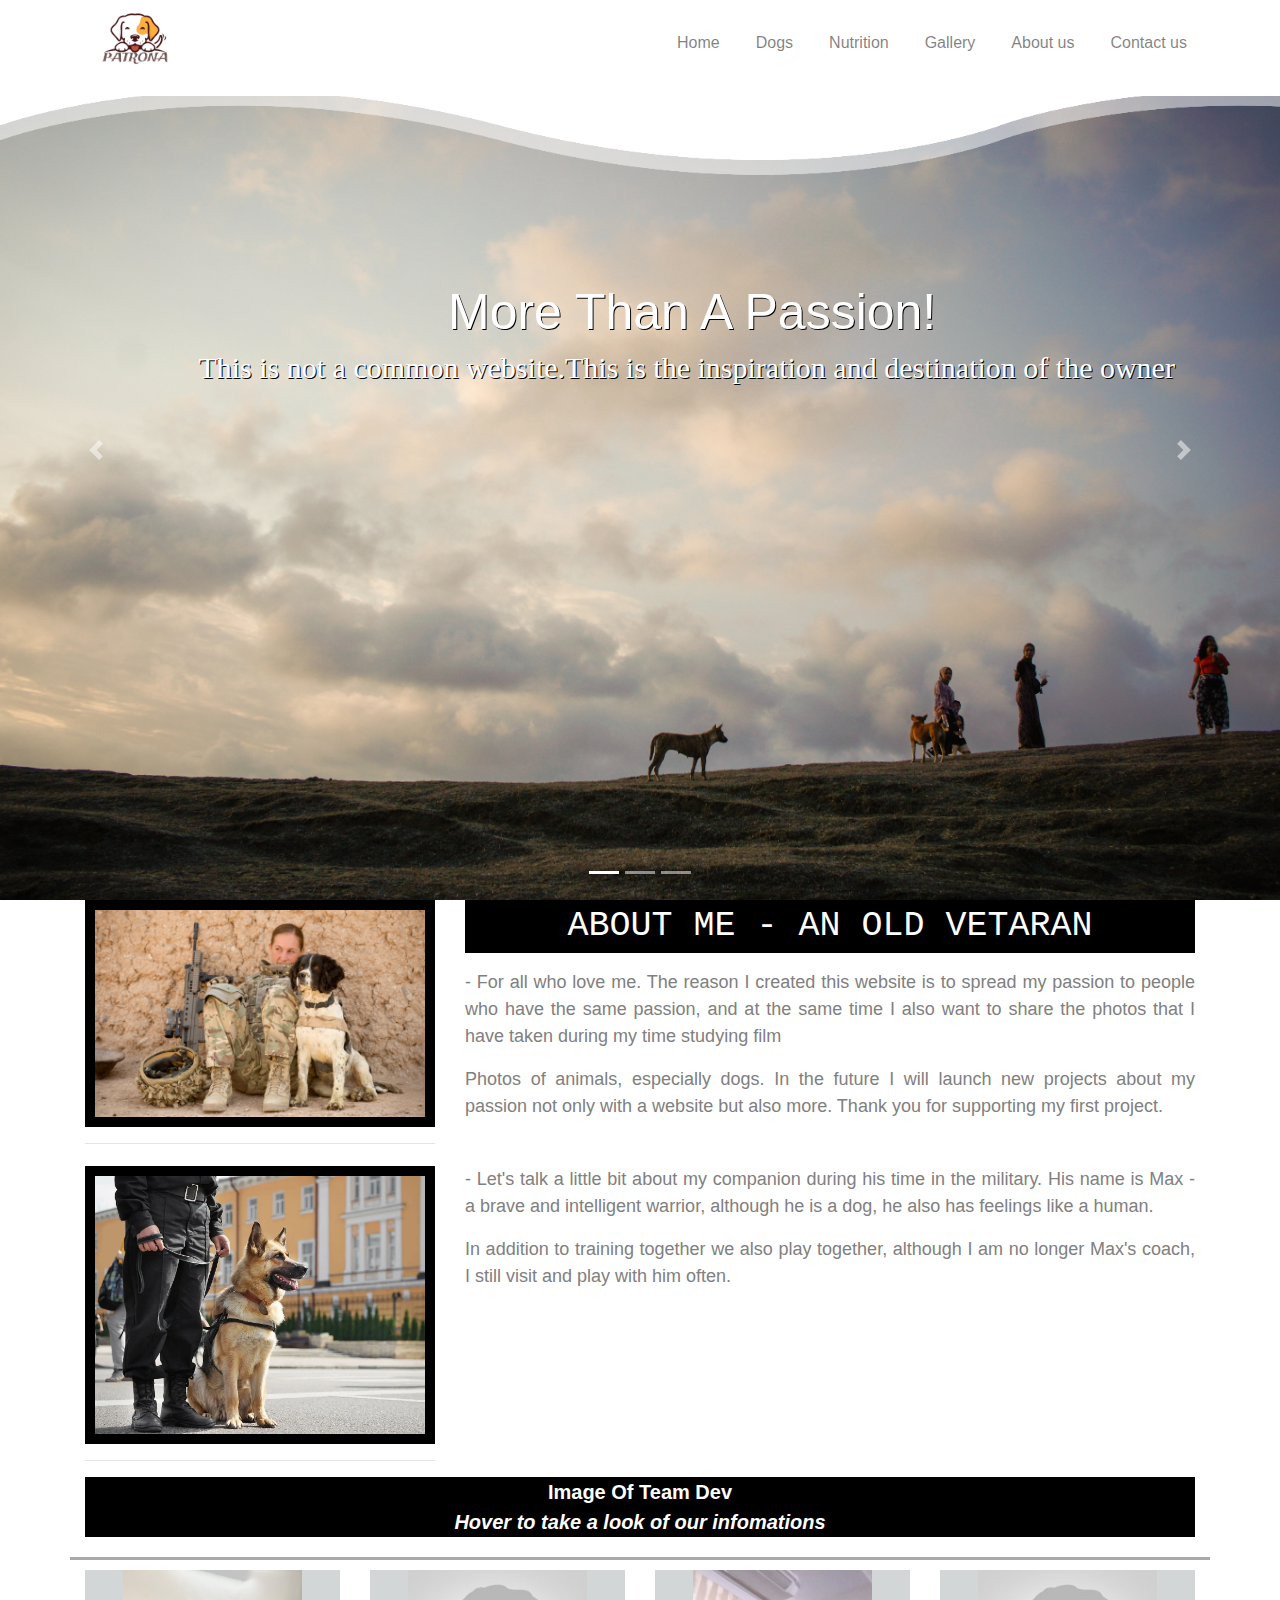
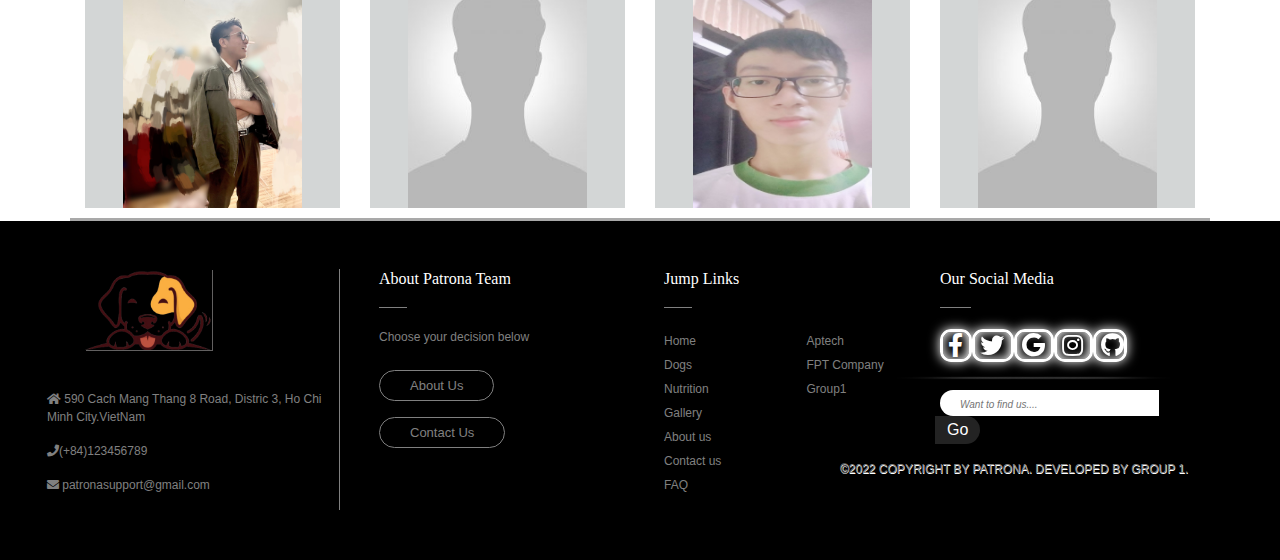
==== commit b2568b45: "upload 12" ====
--- a/aboutus.html
+++ b/aboutus.html
@@ -1168,7 +1168,7 @@
             <!-- Member 2 -->
             <div class="col-md-3">
                 <div class="profile-box">
-                    <img src="./image/Khang.png" alt="" srcset="">
+                    <img src="./image/notfound.jpeg " alt="" srcset="">
                     <div class="box-overlay"></div>
                     <div class="box-content">
                         <div class="hidden-content">
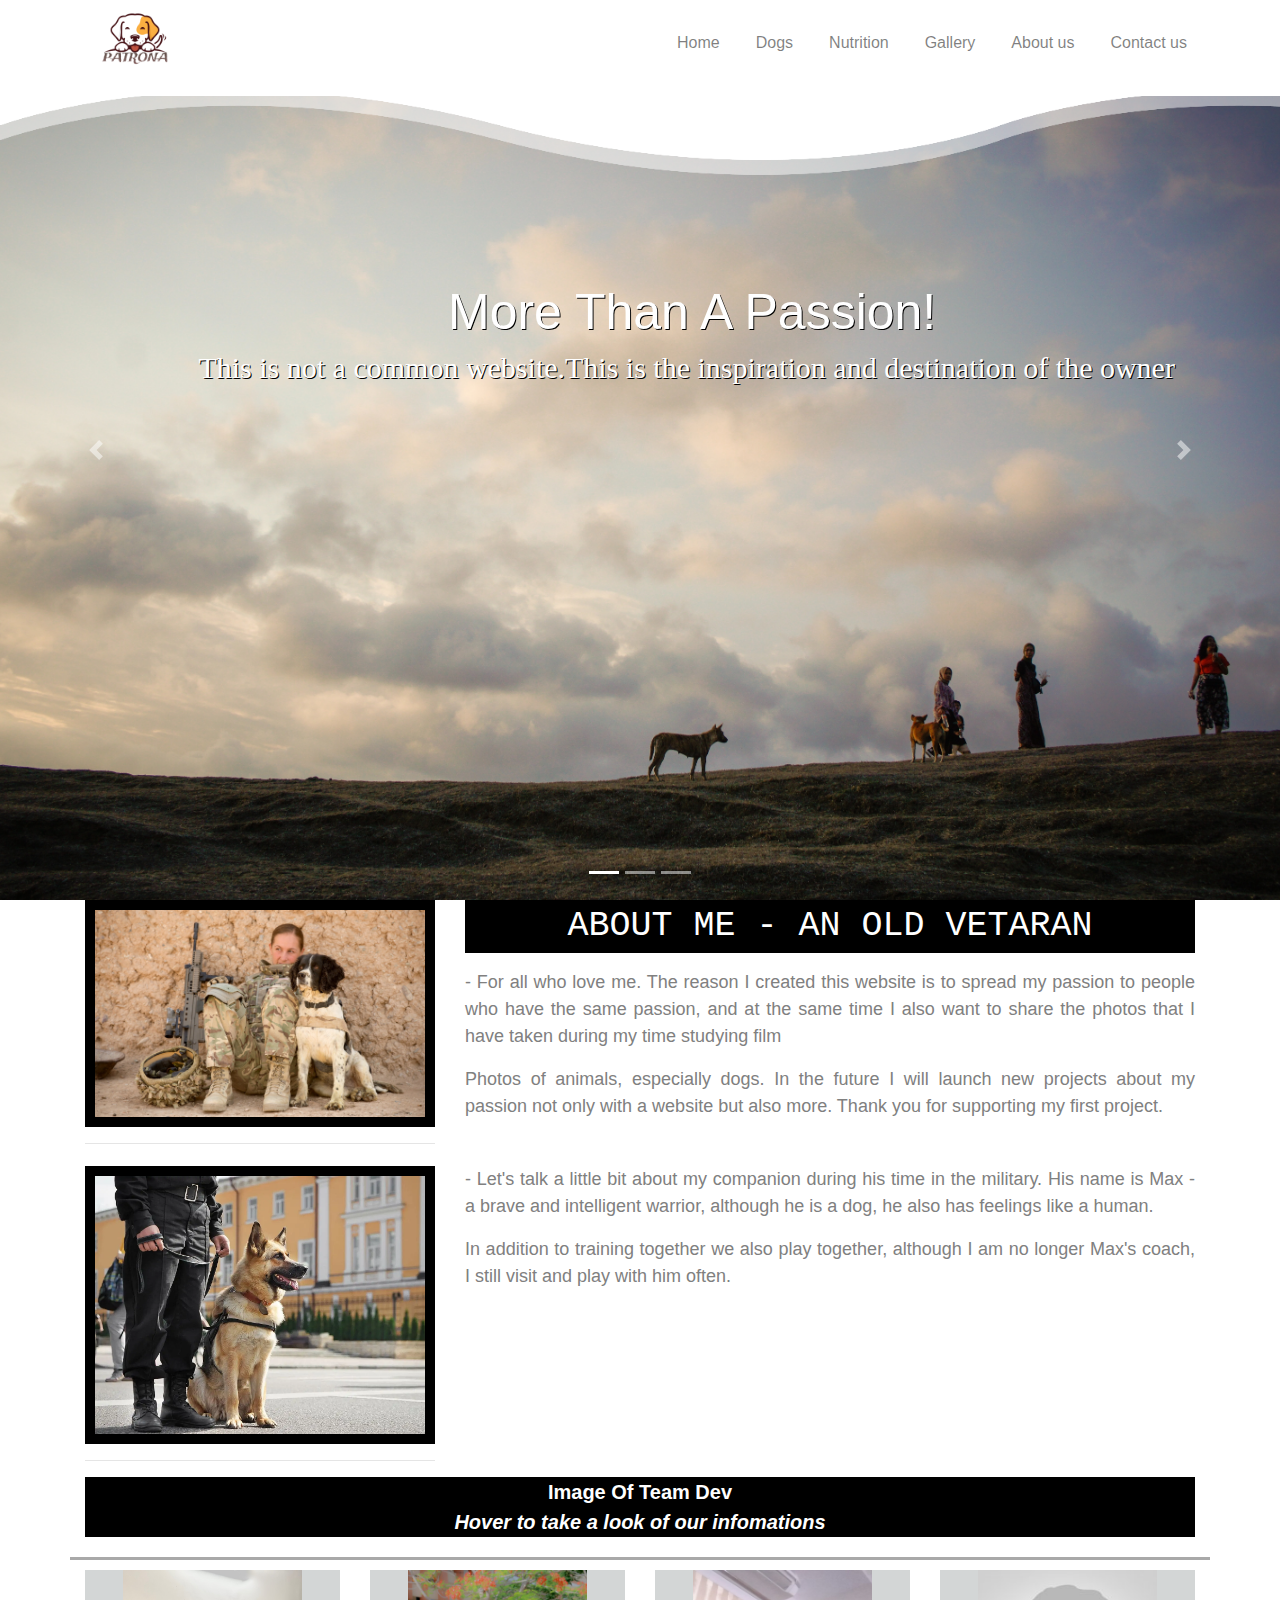
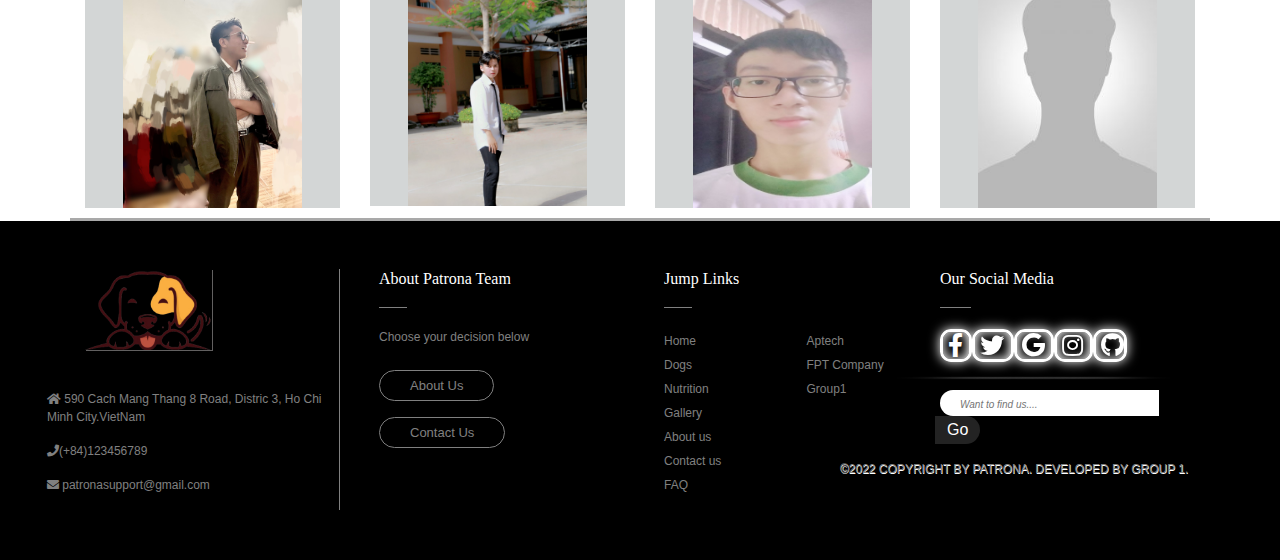
==== commit 824f439c: "last upload" ====
--- a/aboutus.html
+++ b/aboutus.html
@@ -7,7 +7,7 @@
     <meta name="viewport" content="width=device-width, initial-scale=1.0">
     <title>Patrona</title>
     <link rel="stylesheet" href="./Home.css">
-    <link rel="shortcut icon" href="./image/DOGLOGO.jpg" type="image/jpg">
+    <link rel="shortcut icon" href="./image/logo-dog-removebg-preview.png" type="image/jpg">
     <link rel="stylesheet" href="https://cdnjs.cloudflare.com/ajax/libs/font-awesome/5.15.4/css/all.min.css" />
     <script src="https://code.jquery.com/jquery-3.6.1.js"
         integrity="sha256-3zlB5s2uwoUzrXK3BT7AX3FyvojsraNFxCc2vC/7pNI=" crossorigin="anonymous"></script>
@@ -17,6 +17,21 @@
 
 
     <style>
+        ::-webkit-scrollbar {
+            width: 10px;
+            height: 10px;
+            background-color: #f9f9f9;
+        }
+
+        ::-webkit-scrollbar-thumb {
+            border-radius: 10px;
+            background-color: rgba(0, 0, 0, 0.35);
+        }
+
+        ::-webkit-scrollbar-thumb:hover {
+            background-color: #606060;
+        }
+
         .slideamin {
             visibility: hidden;
         }
@@ -989,7 +1004,7 @@
             <div class="container">
 
 
-                <a class="navbar-brand    " href="#"><img src="./image/Logo.png" alt="" style="width: 100px;   "
+                <a class="navbar-brand " href="./index.html"><img src="./image/Logo.png" alt="" style="width: 100px;"
                         class="logo"></a>
 
                 <button class="navbar-toggler" type="button" data-toggle="collapse" data-target="#navbarNav"
@@ -1168,7 +1183,7 @@
             <!-- Member 2 -->
             <div class="col-md-3">
                 <div class="profile-box">
-                    <img src="./image/notfound.jpeg " alt="" srcset="">
+                    <img src="./image/khangg (2).jpg " alt="" srcset="">
                     <div class="box-overlay"></div>
                     <div class="box-content">
                         <div class="hidden-content">
--- a/Home.css
+++ b/Home.css
@@ -1,3 +1,18 @@
+::-webkit-scrollbar {
+    width: 10px;
+    height: 10px;
+    background-color: #f9f9f9;
+}
+
+::-webkit-scrollbar-thumb {
+    border-radius: 10px;
+    background-color: rgba(0, 0, 0, 0.35);
+}
+
+::-webkit-scrollbar-thumb:hover {
+    background-color: #606060;
+}
+
 .carousel-item {
     height: 100vh;
     background: no-repeat center center scroll;
